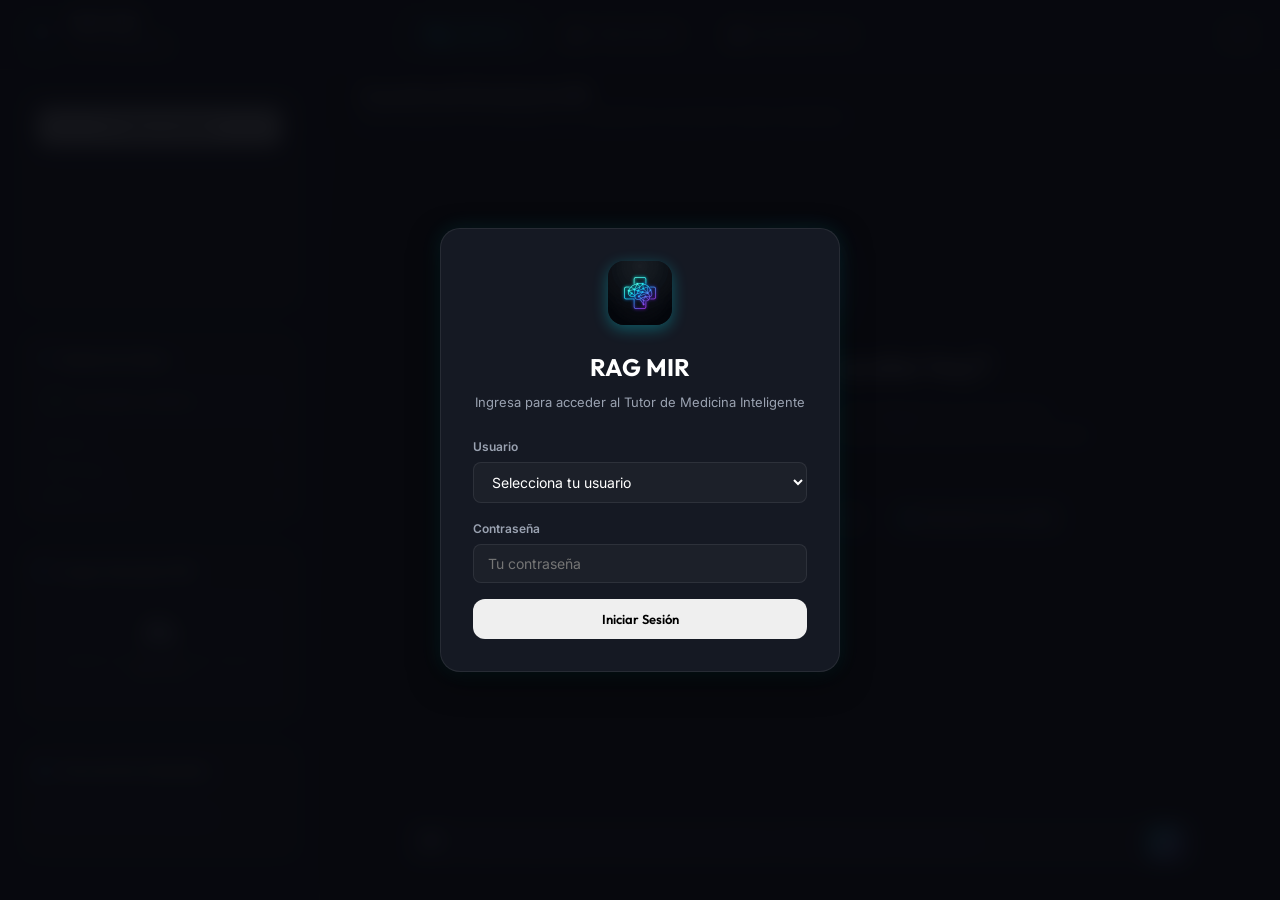
==== static/index.html @ 9e3f1be3 "fix: resolve viewport overflow cut-off and eliminate option selection network latency lag" ====
<!DOCTYPE html>
<html lang="es">
<head>
    <meta charset="UTF-8">
    <meta name="viewport" content="width=device-width, initial-scale=1.0">
    <title>MIR RAG - Tutor de Medicina Inteligente</title>
    <!-- Google Fonts: Outfit (headings) and Inter (body) -->
    <link rel="preconnect" href="https://fonts.googleapis.com">
    <link rel="preconnect" href="https://fonts.gstatic.com" crossorigin>
    <link href="https://fonts.googleapis.com/css2?family=Inter:wght@300;400;500;600&family=Outfit:wght@400;500;600;700;800&display=swap" rel="stylesheet">
    <!-- FontAwesome for icons -->
    <link rel="stylesheet" href="https://cdnjs.cloudflare.com/ajax/libs/font-awesome/6.4.0/css/all.min.css">
    <link rel="stylesheet" href="/static/style.css?v=8">
    <link rel="icon" type="image/png" href="/static/favicon.png">
</head>
<body>
    <div class="app-container">
        <!-- Sidebar overlay for mobile drawer -->
        <div class="sidebar-overlay" id="sidebar-overlay"></div>

        <!-- Global Top Navigation Bar -->
        <nav class="top-nav-bar">
            <div class="top-nav-left">
                <img src="/static/logo.png" alt="RAG MIR Logo" class="top-nav-logo">
                <div class="top-nav-brand">
                    <h2>RAG MIR</h2>
                    <span>Tutor de Medicina</span>
                </div>
            </div>
            
            <div class="top-nav-center">
                <a href="/" class="top-nav-tab nav-chat nav-active">
                    <i class="fa-solid fa-comments"></i>
                    Chat IA
                </a>
                <a href="/test" class="top-nav-tab nav-sim">
                    <i class="fa-solid fa-graduation-cap"></i>
                    Simulador
                </a>
                <a href="/diagnostic" class="top-nav-tab nav-diag">
                    <i class="fa-solid fa-brain"></i>
                    Diagnóstico
                </a>
            </div>
            
            <div class="top-nav-right">
                <div class="top-nav-user" id="user-profile" style="display: none;">
                    <i class="fa-solid fa-circle-user"></i>
                    <span id="user-display-name">Usuario</span>
                </div>
                <button class="btn-top-logout btn-logout" id="btn-logout" title="Cerrar Sesión">
                    <i class="fa-solid fa-right-from-bracket"></i>
                </button>
            </div>
        </nav>

        <div class="app-body">
            <!-- Sidebar Controls -->
            <aside class="sidebar">

            <!-- Chat Sessions Panel -->
            <div class="panel chat-sessions-panel">
                <button class="btn btn-primary btn-block" id="btn-new-chat">
                    <i class="fa-solid fa-plus"></i> Nueva Consulta
                </button>
                <div class="sessions-list-container">
                    <ul class="sessions-list" id="chat-sessions-list">
                        <!-- Loaded dynamically -->
                    </ul>
                </div>
            </div>

            <!-- Database Status Panel -->
            <div class="panel status-panel">
                <h3><i class="fa-solid fa-circle-nodes"></i> Estado de la Base</h3>
                <div class="status-indicator">
                    <span class="pulse-dot active" id="db-indicator"></span>
                    <span id="db-status-text">Conectado a Qdrant</span>
                </div>
                <div class="stats-grid">
                    <div class="stat-item">
                        <span class="stat-label">Colección:</span>
                        <span class="stat-val" id="stat-collection">-</span>
                    </div>
                    <div class="stat-item">
                        <span class="stat-label">Total Chunks:</span>
                        <span class="stat-val" id="stat-chunks">-</span>
                    </div>
                    <div class="stat-item">
                        <span class="stat-label">Redactor LLM:</span>
                        <span class="stat-val" id="stat-llm">-</span>
                    </div>
                </div>
            </div>

            <!-- PDF Upload Section -->
            <div class="panel upload-panel">
                <h3><i class="fa-solid fa-file-arrow-up"></i> Cargar Manuales PDF</h3>
                <div class="drag-drop-zone" id="drop-zone">
                    <i class="fa-solid fa-cloud-arrow-up"></i>
                    <p>Arrastra tu manual PDF aquí o haz clic para buscar</p>
                    <input type="file" id="file-input" accept=".pdf" style="display: none;">
                </div>
                <div id="upload-progress-container" class="upload-progress-container" style="display: none;">
                    <div class="progress-bar-bg">
                        <div class="progress-bar-fill" id="upload-progress"></div>
                    </div>
                    <span class="progress-text" id="upload-status-text">Subiendo...</span>
                </div>
            </div>

            <!-- Indexed Documents List -->
            <div class="panel doc-panel">
                <h3><i class="fa-solid fa-folder-open"></i> Documentos Indexados</h3>
                <div class="doc-list-container">
                    <ul class="doc-list" id="indexed-files-list">
                        <li class="empty-list">No hay documentos indexados.</li>
                    </ul>
                </div>
            </div>

        </aside>

        <!-- Main Chat Area -->
        <main class="chat-area">
            <header class="chat-header">
                <button class="hamburger-btn" id="btn-hamburger" title="Menú">
                    <i class="fa-solid fa-bars"></i>
                </button>
                <div class="header-info">
                    <h1>Consulta del Estudiante MIR</h1>
                    <p>Gemini buscará en tus manuales CTO y responderá con precisión médica instantánea.</p>
                </div>
            </header>

            <!-- Message Area -->
            <div class="messages-container" id="chat-messages">
                <!-- Welcome Message -->
                <div class="welcome-banner" id="welcome-banner">
                    <div class="banner-icon"><i class="fa-solid fa-brain"></i></div>
                    <h2>¿En qué te puedo ayudar hoy?</h2>
                    <p>Pega preguntas del MIR con sus opciones, sube imágenes de casos clínicos (electrocardiogramas, biopsias, radiografías) o consulta dudas teóricas de tus manuales indexados.</p>
                    <div class="quick-tips">
                        <div class="tip-card">
                            <i class="fa-solid fa-heart-pulse"></i>
                            <span>Casos clínicos</span>
                        </div>
                        <div class="tip-card">
                            <i class="fa-solid fa-paste"></i>
                            <span>Copia y pega preguntas</span>
                        </div>
                        <div class="tip-card">
                            <i class="fa-solid fa-file-pdf"></i>
                            <span>Manuales CTO y AMIR</span>
                        </div>
                    </div>
                </div>
            </div>

            <!-- Image preview block before sending -->
            <div class="image-preview-container" id="image-preview-area" style="display: none;">
                <div class="preview-wrapper">
                    <img id="image-preview-src" src="" alt="Vista previa">
                    <button class="btn-remove-preview" id="btn-remove-image" title="Eliminar imagen"><i class="fa-solid fa-xmark"></i></button>
                </div>
            </div>

            <!-- Chat Input Controls -->
            <footer class="chat-footer">
                <form class="input-form" id="chat-form">
                    <div class="input-wrapper">
                        <!-- Attachment trigger button -->
                        <button type="button" class="btn-input-attach" id="btn-attach" title="Adjuntar imagen (ECG, radiografía...)">
                            <i class="fa-solid fa-image"></i>
                        </button>
                        <input type="file" id="image-input" accept="image/*" style="display: none;">

                        <!-- Textarea input -->
                        <textarea class="chat-input" id="chat-input" placeholder="Pregunta algo sobre tus manuales de medicina... (Shift+Enter para nueva línea)" rows="1"></textarea>

                        <!-- Send Button -->
                        <button type="submit" class="btn-input-send" id="btn-send" title="Enviar pregunta">
                            <i class="fa-solid fa-paper-plane"></i>
                        </button>
                    </div>
                </form>
            </footer>
        </main>
    </div> <!-- /app-body -->
</div> <!-- /app-container -->

    <!-- Login Overlay -->
    <div class="login-overlay" id="login-overlay" style="display: none;">
        <div class="login-card">
            <div class="login-logo">
                <img src="/static/logo.png" alt="RAG MIR Logo">
            </div>
            <h2>RAG MIR</h2>
            <p>Ingresa para acceder al Tutor de Medicina Inteligente</p>
            <form id="login-form">
                <div class="form-group">
                    <label for="login-username">Usuario</label>
                    <select id="login-username" required>
                        <option value="" disabled selected>Selecciona tu usuario</option>
                        <option value="Marcos">Marcos</option>
                        <option value="Elsa">Elsa</option>
                    </select>
                </div>
                <div class="form-group">
                    <label for="login-password">Contraseña</label>
                    <input type="password" id="login-password" placeholder="Tu contraseña" required>
                </div>
                <div class="login-error" id="login-error" style="display: none;">Contraseña incorrecta</div>
                <button type="submit" class="btn btn-primary btn-block">Iniciar Sesión</button>
            </form>
    </div>

    <!-- Mobile Bottom Tab Bar -->
    <div class="mobile-tab-bar">
        <a href="/" class="mobile-tab nav-chat nav-active">
            <i class="fa-solid fa-comments"></i>
            Chat
        </a>
        <a href="/test" class="mobile-tab nav-sim">
            <i class="fa-solid fa-graduation-cap"></i>
            Simulador
        </a>
        <a href="/diagnostic" class="mobile-tab nav-diag">
            <i class="fa-solid fa-brain"></i>
            Diagnóstico
        </a>
    </div>
</body>
<script src="/static/app.js?v=4"></script>
<script src="/static/mobile.js"></script>
</html>
---- static/style.css ----
/* Reset and Base Styles */
* {
    margin: 0;
    padding: 0;
    box-sizing: border-box;
}

:root {
    --bg-app: #08090e;
    --bg-sidebar: #0f1118;
    --bg-card: #151923;
    --bg-card-hover: #1b212f;
    --border-color: rgba(255, 255, 255, 0.08);
    --border-glow: rgba(0, 242, 254, 0.15);
    
    --text-primary: #f0f2f5;
    --text-secondary: #9aa2b1;
    --text-muted: #646d7c;
    
    --accent-blue: #00f2fe;
    --accent-purple: #8c52ff;
    --accent-grad: linear-gradient(135deg, #00f2fe, #4facfe, #8c52ff);
    
    --system-green: #00e676;
    --system-red: #ff3d00;
    --system-orange: #ff9100;
    
    --font-heading: 'Outfit', -apple-system, BlinkMacSystemFont, "Segoe UI", Roboto, sans-serif;
    --font-body: 'Inter', -apple-system, BlinkMacSystemFont, "Segoe UI", Roboto, sans-serif;
    
    --shadow-glow: 0 0 20px rgba(0, 242, 254, 0.1);
}

body {
    background-color: var(--bg-app);
    color: var(--text-primary);
    font-family: var(--font-body);
    font-size: 15px;
    line-height: 1.6;
    overflow: hidden;
    height: 100vh;
}

/* App Layout */
.app-container {
    display: flex;
    flex-direction: column;
    height: 100vh;
    width: 100vw;
    overflow: hidden;
}

.app-body {
    display: flex;
    flex-direction: row;
    flex-grow: 1;
    height: calc(100vh - 70px);
    width: 100vw;
    overflow: hidden;
}

/* Sidebar Styling */
.sidebar {
    width: 320px;
    background-color: var(--bg-sidebar);
    border-right: 1px solid var(--border-color);
    display: flex;
    flex-direction: column;
    flex-shrink: 0;
    padding: 20px;
    z-index: 10;
    height: 100%;
    overflow-y: auto;
}

.sidebar-header {
    display: flex;
    align-items: center;
    gap: 12px;
    margin-bottom: 30px;
}

.logo-icon {
    width: 44px;
    height: 44px;
    background: var(--accent-grad);
    border-radius: 12px;
    display: flex;
    align-items: center;
    justify-content: center;
    color: #fff;
    font-size: 20px;
    box-shadow: 0 4px 15px rgba(0, 242, 254, 0.3);
}

.logo-image {
    width: 100%;
    height: 100%;
    object-fit: cover;
    border-radius: 12px;
}

.logo-title h2 {
    font-family: var(--font-heading);
    font-size: 20px;
    font-weight: 700;
    letter-spacing: -0.5px;
    color: #fff;
    line-height: 1.1;
}

.logo-title span {
    font-size: 12px;
    color: var(--text-secondary);
    font-weight: 500;
}

/* Sidebar Panels */
.panel {
    background-color: var(--bg-card);
    border: 1px solid var(--border-color);
    border-radius: 16px;
    padding: 16px;
    margin-bottom: 20px;
    box-shadow: 0 4px 20px rgba(0, 0, 0, 0.2);
    transition: transform 0.2s ease, border-color 0.2s ease;
}

.panel:hover {
    border-color: rgba(0, 242, 254, 0.25);
    box-shadow: 0 4px 20px rgba(0, 0, 0, 0.3), var(--shadow-glow);
}

.panel h3 {
    font-family: var(--font-heading);
    font-size: 14px;
    font-weight: 600;
    color: #fff;
    margin-bottom: 12px;
    display: flex;
    align-items: center;
    gap: 8px;
}

.panel h3 i {
    background: var(--accent-grad);
    -webkit-background-clip: text;
    -webkit-text-fill-color: transparent;
}

/* Status Indicator */
.status-indicator {
    display: flex;
    align-items: center;
    gap: 10px;
    font-size: 13px;
    color: var(--text-secondary);
    background: rgba(255, 255, 255, 0.03);
    padding: 8px 12px;
    border-radius: 8px;
    margin-bottom: 12px;
    border: 1px solid rgba(255, 255, 255, 0.02);
}

.pulse-dot {
    width: 8px;
    height: 8px;
    border-radius: 50%;
    background-color: var(--text-muted);
}

.pulse-dot.active {
    background-color: var(--system-green);
    box-shadow: 0 0 8px var(--system-green);
    animation: pulse 2s infinite;
}

.pulse-dot.indexing {
    background-color: var(--system-orange);
    box-shadow: 0 0 8px var(--system-orange);
    animation: pulse 1s infinite;
}

@keyframes pulse {
    0% { transform: scale(0.95); opacity: 0.8; }
    50% { transform: scale(1.15); opacity: 1; }
    100% { transform: scale(0.95); opacity: 0.8; }
}

.stats-grid {
    display: grid;
    grid-template-columns: 1fr;
    gap: 8px;
    font-size: 12px;
}

.stat-item {
    display: flex;
    justify-content: space-between;
}

.stat-label {
    color: var(--text-secondary);
}

.stat-val {
    color: #fff;
    font-weight: 600;
}

/* File Upload Zone */
.drag-drop-zone {
    border: 2px dashed rgba(255, 255, 255, 0.12);
    border-radius: 12px;
    padding: 20px 10px;
    text-align: center;
    cursor: pointer;
    background: rgba(255, 255, 255, 0.01);
    transition: background 0.2s ease, border-color 0.2s ease;
}

.drag-drop-zone:hover, .drag-drop-zone.dragover {
    background: rgba(0, 242, 254, 0.03);
    border-color: var(--accent-blue);
}

.drag-drop-zone i {
    font-size: 28px;
    color: var(--text-secondary);
    margin-bottom: 8px;
    transition: transform 0.2s ease, color 0.2s ease;
}

.drag-drop-zone:hover i {
    color: var(--accent-blue);
    transform: translateY(-2px);
}

.drag-drop-zone p {
    font-size: 11px;
    color: var(--text-secondary);
    line-height: 1.4;
}

/* Progress indicator */
.upload-progress-container {
    margin-top: 12px;
}

.progress-bar-bg {
    height: 6px;
    background: rgba(255, 255, 255, 0.08);
    border-radius: 3px;
    overflow: hidden;
    margin-bottom: 6px;
}

.progress-bar-fill {
    width: 0%;
    height: 100%;
    background: var(--accent-grad);
    transition: width 0.3s ease;
}

.progress-text {
    font-size: 11px;
    color: var(--text-secondary);
    display: block;
    text-align: center;
}

/* Indexed Documents list */
.doc-list-container {
    max-height: 200px;
    overflow-y: auto;
}

.doc-list {
    list-style: none;
}

.doc-list li {
    display: flex;
    justify-content: space-between;
    align-items: center;
    padding: 8px 10px;
    background: rgba(255, 255, 255, 0.02);
    border-radius: 8px;
    margin-bottom: 6px;
    font-size: 12px;
    border: 1px solid var(--border-color);
    transition: background 0.2s ease;
}

.doc-list li:hover {
    background: rgba(255, 255, 255, 0.05);
}

.doc-info {
    display: flex;
    align-items: center;
    gap: 8px;
    flex: 1;
    min-width: 0;
}

.doc-name {
    color: #fff;
    white-space: nowrap;
    overflow: hidden;
    text-overflow: ellipsis;
    display: block;
    max-width: 140px;
}

.doc-name i {
    color: var(--accent-blue);
}

.doc-chunks {
    background: rgba(0, 242, 254, 0.1);
    color: var(--accent-blue);
    padding: 2px 6px;
    border-radius: 4px;
    font-size: 10px;
    font-weight: 600;
}

.empty-list {
    text-align: center;
    color: var(--text-muted) !important;
    background: none !important;
    border: none !important;
    font-style: italic;
    padding: 12px 0 !important;
}

/* Sidebar buttons */
.btn {
    display: flex;
    align-items: center;
    justify-content: center;
    gap: 8px;
    padding: 12px 16px;
    border-radius: 12px;
    font-family: var(--font-heading);
    font-weight: 600;
    font-size: 13px;
    cursor: pointer;
    transition: all 0.2s ease;
    border: none;
}

.btn-block {
    width: 100%;
}

.btn-danger {
    background: rgba(255, 61, 0, 0.1);
    color: var(--system-red);
    border: 1px solid rgba(255, 61, 0, 0.2);
}

.btn-danger:hover {
    background: var(--system-red);
    color: #fff;
    box-shadow: 0 4px 15px rgba(255, 61, 0, 0.3);
}

.sidebar-footer {
    margin-top: auto;
}

/* Main Chat Area Styling */
.chat-area {
    flex-grow: 1;
    display: flex;
    flex-direction: column;
    height: 100%;
    background: linear-gradient(180deg, #0a0c13 0%, #06070a 100%);
    position: relative;
}

.chat-header {
    height: 70px;
    padding: 0 40px;
    display: flex;
    align-items: center;
    justify-content: flex-start;
    gap: 20px;
    border-bottom: 1px solid var(--border-color);
    background: rgba(8, 9, 14, 0.5);
    backdrop-filter: blur(10px);
}

.header-info h1 {
    font-family: var(--font-heading);
    font-size: 18px;
    font-weight: 700;
    color: #fff;
    line-height: 1.2;
}

.header-info p {
    font-size: 12px;
    color: var(--text-secondary);
}

.btn-icon {
    width: 40px;
    height: 40px;
    border-radius: 50%;
    background: rgba(255, 255, 255, 0.03);
    border: 1px solid var(--border-color);
    color: var(--text-secondary);
    display: flex;
    align-items: center;
    justify-content: center;
    cursor: pointer;
    transition: all 0.2s ease;
}

.btn-icon:hover {
    background: rgba(255, 255, 255, 0.08);
    color: #fff;
    border-color: rgba(255, 255, 255, 0.2);
}

/* Messages container */
.messages-container {
    flex-grow: 1;
    overflow-y: auto;
    padding: 40px;
    display: flex;
    flex-direction: column;
    gap: 24px;
}

/* Welcome Banner */
.welcome-banner {
    max-width: 600px;
    margin: 60px auto auto;
    text-align: center;
    display: flex;
    flex-direction: column;
    align-items: center;
    animation: fadeIn 0.8s ease;
}

.banner-icon {
    width: 80px;
    height: 80px;
    background: var(--accent-grad);
    border-radius: 24px;
    display: flex;
    align-items: center;
    justify-content: center;
    font-size: 36px;
    color: #fff;
    box-shadow: 0 8px 30px rgba(0, 242, 254, 0.25);
    margin-bottom: 24px;
}

.welcome-banner h2 {
    font-family: var(--font-heading);
    font-size: 28px;
    font-weight: 700;
    color: #fff;
    margin-bottom: 12px;
}

.welcome-banner p {
    font-size: 14px;
    color: var(--text-secondary);
    line-height: 1.6;
    margin-bottom: 30px;
}

.quick-tips {
    display: flex;
    gap: 16px;
    justify-content: center;
    flex-wrap: wrap;
}

.tip-card {
    background: var(--bg-card);
    border: 1px solid var(--border-color);
    border-radius: 12px;
    padding: 10px 16px;
    display: flex;
    align-items: center;
    gap: 8px;
    font-size: 12px;
    color: var(--text-primary);
    cursor: pointer;
    transition: all 0.2s ease;
}

.tip-card:hover {
    border-color: var(--accent-blue);
    background: var(--bg-card-hover);
    transform: translateY(-2px);
    box-shadow: var(--shadow-glow);
}

.tip-card i {
    color: var(--accent-blue);
}

/* Chat Messages */
.message {
    display: flex;
    gap: 16px;
    max-width: 80%;
    animation: slideUp 0.3s cubic-bezier(0.16, 1, 0.3, 1) forwards;
    opacity: 0;
}

@keyframes slideUp {
    0% { transform: translateY(12px); opacity: 0; }
    100% { transform: translateY(0); opacity: 1; }
}

@keyframes fadeIn {
    0% { opacity: 0; }
    100% { opacity: 1; }
}

.message-user {
    align-self: flex-end;
    flex-direction: row-reverse;
}

.message-bot {
    align-self: flex-start;
}

.message-avatar {
    width: 36px;
    height: 36px;
    border-radius: 10px;
    display: flex;
    align-items: center;
    justify-content: center;
    font-size: 16px;
    color: #fff;
    flex-shrink: 0;
}

.message-user .message-avatar {
    background: linear-gradient(135deg, #a855f7, #6366f1);
}

.message-bot .message-avatar {
    background: var(--accent-grad);
    box-shadow: 0 2px 10px rgba(0, 242, 254, 0.2);
}

.message-content-wrapper {
    display: flex;
    flex-direction: column;
    gap: 8px;
}

.message-bubble {
    padding: 12px 18px;
    border-radius: 16px;
    font-size: 14px;
    line-height: 1.5;
    word-break: break-word;
}

.message-user .message-bubble {
    background: rgba(99, 102, 241, 0.15);
    border: 1px solid rgba(99, 102, 241, 0.25);
    color: var(--text-primary);
    border-top-right-radius: 4px;
}

.message-bot .message-bubble {
    background: var(--bg-card);
    border: 1px solid var(--border-color);
    color: var(--text-primary);
    border-top-left-radius: 4px;
}

/* Markdown response styling */
.message-bubble p {
    margin-bottom: 8px;
}

.message-bubble p:last-child {
    margin-bottom: 0;
}

.message-bubble ul, .message-bubble ol {
    margin: 8px 0 8px 20px;
}

.message-bubble li {
    margin-bottom: 4px;
}

.message-bubble strong {
    color: #fff;
}

/* User attached images in chat bubble */
.message-image {
    max-width: 100%;
    max-height: 200px;
    border-radius: 10px;
    margin-top: 8px;
    border: 1px solid var(--border-color);
    object-fit: cover;
    cursor: pointer;
    transition: opacity 0.2s ease;
}

.message-image:hover {
    opacity: 0.9;
}

/* Sources cited cards */
.sources-container {
    display: flex;
    flex-direction: column;
    gap: 6px;
}

.sources-header {
    font-size: 11px;
    font-weight: 600;
    color: var(--text-muted);
    text-transform: uppercase;
    letter-spacing: 0.5px;
    margin-top: 4px;
}

.sources-list {
    display: flex;
    flex-wrap: wrap;
    gap: 6px;
}

.source-badge {
    display: inline-flex;
    align-items: center;
    gap: 4px;
    background: rgba(255, 255, 255, 0.03);
    border: 1px solid var(--border-color);
    border-radius: 6px;
    padding: 4px 8px;
    font-size: 11px;
    color: var(--text-secondary);
    transition: all 0.2s ease;
}

.source-badge:hover {
    background: rgba(0, 242, 254, 0.05);
    border-color: rgba(0, 242, 254, 0.3);
    color: var(--accent-blue);
}

.source-badge i {
    color: var(--accent-blue);
    font-size: 10px;
}

.source-similarity {
    font-size: 9px;
    color: var(--text-muted);
    font-weight: 500;
}

/* Typing / Loading Indicator Bubble */
.typing-dots {
    display: flex;
    gap: 4px;
    align-items: center;
    padding: 8px 12px;
}

.typing-dots span {
    width: 6px;
    height: 6px;
    border-radius: 50%;
    background-color: var(--text-secondary);
    animation: typing 1.4s infinite ease-in-out both;
}

.typing-dots span:nth-child(1) { animation-delay: -0.32s; }
.typing-dots span:nth-child(2) { animation-delay: -0.16s; }

@keyframes typing {
    0%, 80%, 100% { transform: scale(0); }
    40% { transform: scale(1.0); }
}

/* Image preview section before sending */
.image-preview-container {
    padding: 0 40px;
    margin-top: -12px;
    margin-bottom: 12px;
    display: flex;
}

.preview-wrapper {
    position: relative;
    width: 64px;
    height: 64px;
    border-radius: 12px;
    border: 1px solid var(--accent-blue);
    box-shadow: var(--shadow-glow);
    overflow: hidden;
}

.preview-wrapper img {
    width: 100%;
    height: 100%;
    object-fit: cover;
}

.btn-remove-preview {
    position: absolute;
    top: 2px;
    right: 2px;
    width: 18px;
    height: 18px;
    border-radius: 50%;
    background: rgba(0, 0, 0, 0.6);
    border: none;
    color: #fff;
    font-size: 10px;
    display: flex;
    align-items: center;
    justify-content: center;
    cursor: pointer;
    transition: background 0.2s ease;
}

.btn-remove-preview:hover {
    background: var(--system-red);
}

/* Chat Input Footer Controls */
.chat-footer {
    padding: 0 40px 30px;
    background: transparent;
}

.input-form {
    max-width: 800px;
    margin: 0 auto;
}

.input-wrapper {
    background-color: var(--bg-card);
    border: 1px solid var(--border-color);
    border-radius: 16px;
    padding: 8px 16px;
    display: flex;
    align-items: center;
    gap: 12px;
    box-shadow: 0 10px 30px rgba(0, 0, 0, 0.3);
    transition: border-color 0.2s ease, box-shadow 0.2s ease;
}

.input-wrapper:focus-within {
    border-color: rgba(0, 242, 254, 0.3);
    box-shadow: 0 10px 30px rgba(0, 0, 0, 0.4), var(--shadow-glow);
}

.btn-input-attach {
    background: none;
    border: none;
    color: var(--text-secondary);
    font-size: 20px;
    cursor: pointer;
    transition: color 0.2s ease, transform 0.2s ease;
    padding: 4px;
}

.btn-input-attach:hover {
    color: var(--accent-blue);
    transform: scale(1.05);
}

.chat-input {
    flex-grow: 1;
    background: none;
    border: none;
    color: var(--text-primary);
    font-family: var(--font-body);
    font-size: 14px;
    resize: none;
    outline: none;
    max-height: 150px;
    padding: 8px 0;
    line-height: 1.5;
}

.chat-input::placeholder {
    color: var(--text-muted);
}

.btn-input-send {
    background: var(--accent-grad);
    border: none;
    color: #fff;
    width: 36px;
    height: 36px;
    border-radius: 10px;
    display: flex;
    align-items: center;
    justify-content: center;
    font-size: 14px;
    cursor: pointer;
    transition: transform 0.2s cubic-bezier(0.175, 0.885, 0.32, 1.275), box-shadow 0.2s ease;
    box-shadow: 0 2px 10px rgba(0, 242, 254, 0.2);
}

.btn-input-send:hover {
    transform: scale(1.05);
    box-shadow: 0 4px 15px rgba(0, 242, 254, 0.4);
}

/* Scrollbar Customization */
::-webkit-scrollbar {
    width: 6px;
    height: 6px;
}

::-webkit-scrollbar-track {
    background: transparent;
}

::-webkit-scrollbar-thumb {
    background: rgba(255, 255, 255, 0.08);
    border-radius: 3px;
}

::-webkit-scrollbar-thumb:hover {
    background: rgba(255, 255, 255, 0.15);
}

/* Chat Sessions Sidebar Panel */
.chat-sessions-panel {
    flex-grow: 1;
    display: flex;
    flex-direction: column;
    max-height: 280px;
    margin-bottom: 20px;
}

.sessions-list-container {
    flex-grow: 1;
    overflow-y: auto;
    margin-top: 10px;
    padding-right: 2px;
}

.sessions-list {
    list-style: none;
}

.sessions-list li {
    padding: 8px 12px;
    border-radius: 8px;
    margin-bottom: 6px;
    font-size: 12px;
    cursor: pointer;
    background: rgba(255, 255, 255, 0.01);
    border: 1px solid var(--border-color);
    display: flex;
    justify-content: space-between;
    align-items: center;
    transition: all 0.2s ease;
}

.sessions-list li:hover {
    background: rgba(255, 255, 255, 0.03);
    border-color: rgba(255, 255, 255, 0.15);
}

.sessions-list li.active {
    background: rgba(0, 242, 254, 0.05);
    border-color: rgba(0, 242, 254, 0.35);
    box-shadow: var(--shadow-glow);
    color: #fff;
    font-weight: 500;
}

.session-title {
    white-space: nowrap;
    overflow: hidden;
    text-overflow: ellipsis;
    flex: 1;
    min-width: 0;
    display: flex;
    align-items: center;
    gap: 6px;
}

.session-title i {
    color: var(--accent-blue);
    font-size: 11px;
}

.btn-delete-session {
    flex-shrink: 0;
    background: none;
    border: none;
    color: var(--text-muted);
    cursor: pointer;
    padding: 6px;
    font-size: 12px;
    display: flex;
    align-items: center;
    justify-content: center;
    transition: color 0.2s ease;
    position: relative;
    z-index: 10;
}

.btn-delete-session i {
    pointer-events: none;
}

.btn-delete-session:hover {
    color: var(--system-red);
}

/* Token Usage Muted Card */
.token-usage-card {
    font-size: 10px;
    color: var(--text-muted);
    font-weight: 500;
    align-self: flex-start;
    margin-top: 4px;
    display: flex;
    align-items: center;
    gap: 4px;
}

.token-usage-card i {
    font-size: 9px;
    color: var(--accent-purple);
}

/* Drag-and-drop active visual cue on Chat Area */
.chat-area.dragover-active {
    outline: 2px dashed rgba(0, 242, 254, 0.4);
    outline-offset: -4px;
    background: linear-gradient(180deg, rgba(0, 242, 254, 0.02) 0%, #06070a 100%);
}

/* User Profile Card */
.user-profile {
    display: flex;
    justify-content: space-between;
    align-items: center;
    background: rgba(255, 255, 255, 0.03);
    border: 1px solid var(--border-color);
    padding: 10px 14px;
    border-radius: 12px;
    margin-bottom: 20px;
}

.user-info {
    display: flex;
    align-items: center;
    gap: 8px;
    font-size: 14px;
    font-weight: 500;
    color: #fff;
}

.user-info i {
    color: var(--accent-blue);
    font-size: 16px;
}

.user-actions {
    display: flex;
    gap: 6px;
}

.btn-user-action {
    background: none;
    border: none;
    color: var(--text-secondary);
    cursor: pointer;
    padding: 6px;
    font-size: 14px;
    display: flex;
    align-items: center;
    justify-content: center;
    border-radius: 6px;
    transition: all 0.2s ease;
}

.btn-user-action:hover {
    color: var(--accent-blue);
    background: rgba(255, 255, 255, 0.05);
}

.btn-user-action.btn-logout:hover {
    color: var(--system-red);
}

/* Login Overlay */
.login-overlay {
    position: fixed;
    top: 0;
    left: 0;
    width: 100vw;
    height: 100vh;
    background: rgba(8, 9, 14, 0.95);
    backdrop-filter: blur(10px);
    display: flex;
    align-items: center;
    justify-content: center;
    z-index: 9999;
}

.login-card {
    background: var(--bg-card);
    border: 1px solid var(--border-color);
    border-radius: 20px;
    padding: 32px;
    width: 100%;
    max-width: 400px;
    box-shadow: 0 10px 30px rgba(0, 0, 0, 0.5), var(--shadow-glow);
    text-align: center;
}

.login-logo img {
    width: 64px;
    height: 64px;
    margin-bottom: 16px;
    border-radius: 16px;
    box-shadow: 0 4px 15px rgba(0, 242, 254, 0.3);
}

.login-card h2 {
    font-family: var(--font-heading);
    font-size: 24px;
    font-weight: 700;
    color: #fff;
    margin-bottom: 6px;
}

.login-card p {
    font-size: 13px;
    color: var(--text-secondary);
    margin-bottom: 24px;
}

.form-group {
    text-align: left;
    margin-bottom: 16px;
}

.form-group label {
    display: block;
    font-size: 12px;
    font-weight: 600;
    color: var(--text-secondary);
    margin-bottom: 6px;
}

.form-group select,
.form-group input {
    width: 100%;
    background: rgba(255, 255, 255, 0.03);
    border: 1px solid var(--border-color);
    color: #fff;
    padding: 10px 14px;
    border-radius: 8px;
    font-family: var(--font-body);
    font-size: 14px;
    transition: all 0.2s ease;
}

.form-group select:focus,
.form-group input:focus {
    outline: none;
    border-color: var(--accent-blue);
    box-shadow: var(--shadow-glow);
    background: rgba(255, 255, 255, 0.05);
}

.form-group select option {
    background: var(--bg-card);
    color: #fff;
}

.login-error {
    color: var(--system-red);
    font-size: 12px;
    font-weight: 500;
    margin-bottom: 16px;
    text-align: left;
}

/* Modals General */
.modal-overlay {
    position: fixed;
    top: 0;
    left: 0;
    width: 100vw;
    height: 100vh;
    background: rgba(0, 0, 0, 0.6);
    backdrop-filter: blur(5px);
    display: flex;
    align-items: center;
    justify-content: center;
    z-index: 1000;
}

.modal-card {
    background: var(--bg-card);
    border: 1px solid var(--border-color);
    border-radius: 20px;
    padding: 24px;
    width: 100%;
    max-width: 500px;
    box-shadow: 0 10px 35px rgba(0, 0, 0, 0.4), var(--shadow-glow);
    display: flex;
    flex-direction: column;
}

.modal-header {
    display: flex;
    justify-content: space-between;
    align-items: center;
    border-bottom: 1px solid var(--border-color);
    padding-bottom: 14px;
    margin-bottom: 20px;
}

.modal-header h2 {
    font-family: var(--font-heading);
    font-size: 20px;
    font-weight: 600;
    color: #fff;
    display: flex;
    align-items: center;
    gap: 10px;
}

.modal-header h2 i {
    color: var(--accent-blue);
}

.btn-close-modal {
    background: none;
    border: none;
    color: var(--text-muted);
    font-size: 18px;
    cursor: pointer;
    transition: color 0.2s ease;
}

.btn-close-modal:hover {
    color: #fff;
}

/* Stats KPIs */
.stats-kpis {
    display: grid;
    grid-template-columns: repeat(3, 1fr);
    gap: 12px;
    margin-bottom: 24px;
}

.kpi-card {
    background: rgba(255, 255, 255, 0.02);
    border: 1px solid var(--border-color);
    border-radius: 12px;
    padding: 16px;
    text-align: center;
    display: flex;
    flex-direction: column;
    gap: 6px;
}

.kpi-val {
    font-family: var(--font-heading);
    font-size: 24px;
    font-weight: 700;
    color: var(--accent-blue);
    background: var(--accent-grad);
    -webkit-background-clip: text;
    -webkit-text-fill-color: transparent;
}

.kpi-label {
    font-size: 10px;
    color: var(--text-secondary);
    text-transform: uppercase;
    font-weight: 600;
    letter-spacing: 0.5px;
}

/* Stats Charts */
.stats-charts h3 {
    font-family: var(--font-heading);
    font-size: 14px;
    font-weight: 600;
    color: #fff;
    margin-bottom: 14px;
}

.chart-container {
    background: rgba(255, 255, 255, 0.01);
    border: 1px solid var(--border-color);
    border-radius: 12px;
    padding: 20px;
    height: 180px;
    display: flex;
    align-items: flex-end;
    justify-content: space-around;
    position: relative;
}

.empty-chart {
    font-size: 12px;
    color: var(--text-muted);
    width: 100%;
    text-align: center;
    margin-bottom: auto;
    margin-top: auto;
}

.bar-wrapper {
    display: flex;
    flex-direction: column;
    align-items: center;
    gap: 8px;
    height: 100%;
    justify-content: flex-end;
    width: 40px;
}

.bar-fill {
    background: var(--accent-grad);
    width: 12px;
    border-radius: 4px 4px 0 0;
    min-height: 2px;
    box-shadow: 0 4px 10px rgba(0, 242, 254, 0.2);
    transition: height 0.5s ease-out;
}

.bar-count {
    font-size: 10px;
    font-weight: 600;
    color: var(--accent-blue);
}

.bar-label {
    font-size: 9px;
    color: var(--text-muted);
    white-space: nowrap;
}

/* Toast Notification */
.toast-notification {
    position: fixed;
    bottom: 24px;
    right: 24px;
    background: var(--bg-card);
    border: 1px solid var(--accent-blue);
    box-shadow: var(--shadow-glow);
    border-radius: 10px;
    padding: 12px 20px;
    color: #fff;
    font-size: 13px;
    font-weight: 500;
    display: flex;
    align-items: center;
    gap: 10px;
    z-index: 10000;
    transform: translateY(100px);
    opacity: 0;
    transition: all 0.3s cubic-bezier(0.175, 0.885, 0.32, 1.275);
}

.toast-notification.show {
    transform: translateY(0);
    opacity: 1;
}

.toast-notification i {
    color: var(--system-green);
    font-size: 16px;
}

/* Document delete actions in sidebar */
.doc-meta-actions {
    display: flex;
    align-items: center;
    gap: 8px;
}

.btn-delete-doc {
    background: none;
    border: none;
    color: var(--text-muted);
    cursor: pointer;
    padding: 4px;
    font-size: 11px;
    display: flex;
    align-items: center;
    justify-content: center;
    border-radius: 4px;
    transition: all 0.2s ease;
}

.btn-delete-doc:hover {
    color: var(--system-red);
    background: rgba(255, 255, 255, 0.05);
}

/* Test Simulator Styles */

/* Test Size Selector (Segmented Radio) */
.test-size-selector {
    display: flex;
    background: rgba(0, 0, 0, 0.2);
    border: 1px solid var(--border-color);
    border-radius: 8px;
    padding: 2px;
    gap: 2px;
}

.test-size-selector input[type="radio"] {
    display: none;
}

.test-size-selector label {
    flex: 1;
    text-align: center;
    padding: 8px 0;
    font-size: 12px;
    font-weight: 600;
    color: var(--text-secondary);
    cursor: pointer;
    border-radius: 6px;
    transition: all 0.2s ease;
    margin: 0;
}

.test-size-selector input[type="radio"]:checked + label {
    background: var(--accent-grad);
    color: #fff;
    box-shadow: var(--shadow-glow);
}

/* Subject Progress Items in Sidebar Stats */
.subject-progress-container {
    display: flex;
    flex-direction: column;
    gap: 12px;
    max-height: 250px;
    overflow-y: auto;
    padding-right: 4px;
}

.subject-progress-item {
    display: flex;
    flex-direction: column;
}

.progress-bar-fill.green {
    background: var(--system-green);
    box-shadow: 0 0 8px rgba(0, 230, 115, 0.4);
}

.progress-bar-fill.yellow {
    background: var(--accent-orange);
    box-shadow: 0 0 8px rgba(255, 122, 0, 0.4);
}

.progress-bar-fill.red {
    background: var(--system-red);
    box-shadow: 0 0 8px rgba(255, 75, 75, 0.4);
}

/* Question Active Screen */
.test-question-card {
    background: var(--bg-card);
    border: 1px solid var(--border-color);
    border-radius: 16px;
    padding: 28px;
    margin: 20px auto;
    max-width: 800px;
    box-shadow: var(--shadow-glow);
}

.test-progress-bar {
    margin-bottom: 24px;
}

.progress-label {
    font-size: 12px;
    color: var(--text-muted);
    font-weight: 500;
    margin-bottom: 6px;
    display: block;
}

.progress-bar-bg {
    background: rgba(255, 255, 255, 0.05);
    height: 8px;
    border-radius: 4px;
    overflow: hidden;
}

.progress-bar-fill {
    background: var(--accent-grad);
    height: 100%;
    border-radius: 4px;
    transition: width 0.3s ease;
}

.question-box {
    margin-bottom: 24px;
    position: relative;
}

.question-subject-badge {
    background: rgba(140, 82, 255, 0.15);
    color: var(--accent-purple);
    border: 1px solid rgba(140, 82, 255, 0.3);
    padding: 4px 10px;
    border-radius: 20px;
    font-size: 11px;
    font-weight: 600;
    display: inline-block;
    margin-bottom: 12px;
}

.question-text {
    font-family: 'Outfit', sans-serif;
    font-size: 18px;
    font-weight: 600;
    line-height: 1.5;
    color: #fff;
}

/* Option Buttons list */
.options-container {
    display: flex;
    flex-direction: column;
    gap: 12px;
    margin-bottom: 24px;
}

.option-btn {
    display: flex;
    align-items: center;
    gap: 14px;
    background: rgba(255, 255, 255, 0.02);
    border: 1px solid var(--border-color);
    border-radius: 10px;
    padding: 14px 18px;
    text-align: left;
    color: var(--text-secondary);
    font-size: 13px;
    font-weight: 500;
    cursor: pointer;
    transition: all 0.25s cubic-bezier(0.4, 0, 0.2, 1);
}

.option-btn:hover {
    background: rgba(255, 255, 255, 0.04);
    border-color: rgba(255, 255, 255, 0.2);
    color: #fff;
    transform: translateX(4px);
}

.option-num {
    display: flex;
    align-items: center;
    justify-content: center;
    width: 24px;
    height: 24px;
    border-radius: 50%;
    background: rgba(255, 255, 255, 0.05);
    font-size: 11px;
    font-weight: 600;
    color: var(--text-muted);
    flex-shrink: 0;
}

/* Active option states */
.option-btn.correct {
    background: rgba(0, 230, 115, 0.08);
    border-color: var(--system-green);
    color: #fff;
    box-shadow: 0 0 15px rgba(0, 230, 115, 0.15);
}

.option-btn.correct .option-num {
    background: var(--system-green);
    color: #fff;
}

.option-btn.incorrect {
    background: rgba(255, 75, 75, 0.08);
    border-color: var(--system-red);
    color: #fff;
    box-shadow: 0 0 15px rgba(255, 75, 75, 0.15);
}

.option-btn.incorrect .option-num {
    background: var(--system-red);
    color: #fff;
}

/* Explanation Panel */
.explanation-card {
    background: rgba(255, 255, 255, 0.01);
    border: 1px solid var(--border-color);
    border-radius: 12px;
    padding: 20px;
    margin-top: 24px;
    border-left: 4px solid var(--accent-blue);
    animation: fadeIn 0.4s ease-out;
}

.explanation-header {
    display: flex;
    justify-content: space-between;
    align-items: center;
    margin-bottom: 12px;
    flex-wrap: wrap;
    gap: 8px;
}

.explanation-header h3 {
    font-family: 'Outfit', sans-serif;
    font-size: 14px;
    font-weight: 600;
    color: var(--accent-blue);
}

.explanation-source {
    font-size: 11px;
    color: var(--text-muted);
    background: rgba(255, 255, 255, 0.03);
    padding: 2px 8px;
    border-radius: 4px;
}

.explanation-text {
    font-size: 12px;
    line-height: 1.6;
    color: var(--text-secondary);
}

@keyframes fadeIn {
    from { opacity: 0; transform: translateY(10px); }
    to { opacity: 1; transform: translateY(0); }
}

.loading-pulse {
    display: inline-flex;
    align-items: center;
    gap: 10px;
    color: var(--text-muted);
}

/* ── Global Top Navigation Bar ──────────────────────────────────────────── */
.top-nav-bar {
    display: flex;
    justify-content: space-between;
    align-items: center;
    height: 70px;
    background-color: var(--bg-sidebar);
    border-bottom: 1px solid var(--border-color);
    padding: 0 24px;
    z-index: 100;
    width: 100vw;
    flex-shrink: 0;
    box-shadow: 0 2px 15px rgba(0, 0, 0, 0.3);
}

.top-nav-left {
    display: flex;
    align-items: center;
    gap: 12px;
    min-width: 250px;
}

.top-nav-logo {
    width: 36px;
    height: 36px;
    border-radius: 8px;
    box-shadow: 0 2px 8px rgba(0, 242, 254, 0.25);
}

.top-nav-brand h2 {
    font-family: var(--font-heading);
    font-size: 16px;
    font-weight: 700;
    color: #fff;
    line-height: 1.1;
}

.top-nav-brand span {
    font-size: 11px;
    color: var(--text-secondary);
    font-weight: 500;
}

.top-nav-center {
    display: flex;
    align-items: center;
    gap: 12px;
    height: 100%;
}

.top-nav-tab {
    display: flex;
    align-items: center;
    gap: 8px;
    padding: 8px 20px;
    height: 40px;
    border-radius: 10px;
    border: 1px solid transparent;
    background: transparent;
    color: var(--text-secondary);
    font-size: 0.82rem;
    font-weight: 600;
    font-family: var(--font-body);
    cursor: pointer;
    text-decoration: none;
    transition: all 0.2s ease;
    letter-spacing: 0.02em;
    text-transform: uppercase;
}

.top-nav-tab i {
    font-size: 1rem;
}

.top-nav-tab:hover {
    background: rgba(255, 255, 255, 0.05);
    color: var(--text-primary);
}

.top-nav-tab.nav-active {
    font-weight: 700;
    box-shadow: 0 0 10px rgba(140, 82, 255, 0.08);
}

.top-nav-tab.nav-chat.nav-active {
    background: rgba(0, 242, 254, 0.08);
    border-color: rgba(0, 242, 254, 0.25);
    color: #00f2fe;
}

.top-nav-tab.nav-sim.nav-active {
    background: rgba(79, 172, 254, 0.1);
    border-color: rgba(79, 172, 254, 0.25);
    color: #4facfe;
}

.top-nav-tab.nav-diag.nav-active {
    background: rgba(168, 85, 247, 0.12);
    border-color: rgba(168, 85, 247, 0.3);
    color: #c084fc;
}

.top-nav-right {
    display: flex;
    align-items: center;
    gap: 16px;
    min-width: 250px;
    justify-content: flex-end;
}

.top-nav-user {
    display: flex;
    align-items: center;
    gap: 8px;
    color: var(--text-primary);
    font-size: 13.5px;
    font-weight: 500;
    background: rgba(255, 255, 255, 0.03);
    padding: 6px 12px;
    border-radius: 8px;
    border: 1px solid rgba(255, 255, 255, 0.04);
}

.top-nav-user i {
    color: var(--text-secondary);
    font-size: 15px;
}

.btn-top-logout {
    width: 34px;
    height: 34px;
    border-radius: 8px;
    background: rgba(255, 255, 255, 0.03);
    border: 1px solid var(--border-color);
    color: var(--text-muted);
    display: flex;
    align-items: center;
    justify-content: center;
    cursor: pointer;
    transition: all 0.2s ease;
}

.btn-top-logout:hover {
    background: rgba(255, 61, 0, 0.1);
    border-color: rgba(255, 61, 0, 0.25);
    color: var(--system-red);
}


/* ── Mobile Hamburger Button ──────────────────────────────────────────────── */
.hamburger-btn {
    display: none;
    width: 40px; height: 40px;
    border-radius: 10px;
    background: rgba(255,255,255,0.06);
    border: 1px solid var(--border-color);
    color: var(--text-secondary);
    align-items: center; justify-content: center;
    cursor: pointer; font-size: 1rem;
    transition: all 0.2s;
    flex-shrink: 0;
}
.hamburger-btn:hover { background: rgba(255,255,255,0.1); color: var(--text-primary); }

/* ── Sidebar Overlay (mobile) ─────────────────────────────────────────────── */
.sidebar-overlay {
    display: none;
    position: fixed; inset: 0;
    background: rgba(0,0,0,0.65);
    backdrop-filter: blur(3px);
    z-index: 999;
}
.sidebar-overlay.visible { display: block; }

/* ── Mobile Bottom Tab Bar ────────────────────────────────────────────────── */
.mobile-tab-bar {
    display: none;
    position: fixed; bottom: 0; left: 0; right: 0;
    height: 64px;
    background: rgba(10, 11, 18, 0.97);
    border-top: 1px solid var(--border-color);
    backdrop-filter: blur(16px);
    z-index: 998;
    padding: 0 8px;
    padding-bottom: env(safe-area-inset-bottom, 0px); /* iPhone notch */
}

.mobile-tab {
    flex: 1;
    display: flex; flex-direction: column;
    align-items: center; justify-content: center;
    gap: 4px; height: 100%;
    color: var(--text-muted);
    text-decoration: none;
    font-size: 0.6rem; font-weight: 600;
    text-transform: uppercase; letter-spacing: 0.05em;
    border-radius: 10px;
    transition: all 0.2s;
}
.mobile-tab i { font-size: 1.2rem; }
.mobile-tab:hover { color: var(--text-secondary); }
.mobile-tab.nav-chat.nav-active  { color: #00f2fe; }
.mobile-tab.nav-sim.nav-active   { color: #4facfe; }
.mobile-tab.nav-diag.nav-active  { color: #c084fc; }

/* ── Responsive Breakpoint: ≤ 768px ──────────────────────────────────────── */
@media (max-width: 768px) {

    body { overflow: hidden; }

    /* Sidebar becomes a fixed overlay drawer */
    .sidebar {
        position: fixed;
        top: 0; left: 0;
        height: 100vh;
        width: 300px;
        transform: translateX(-100%);
        transition: transform 0.3s cubic-bezier(0.4, 0, 0.2, 1);
        z-index: 1000;
        overflow-y: auto;
    }
    .sidebar.mobile-open { transform: translateX(0); }

    /* Hide top nav center tabs and right side profile on mobile */
    .top-nav-center { display: none; }
    .top-nav-right { display: none; }
    
    .top-nav-bar {
        height: 60px;
        padding: 0 16px;
    }

    /* Main area fills full width */
    .chat-area { width: 100vw; }

    /* Header: smaller, show hamburger */
    .chat-header {
        height: 60px;
        padding: 0 16px;
        gap: 12px;
    }
    .header-info h1 { font-size: 15px; }
    .header-info p  { display: none; }

    .hamburger-btn { display: flex; }

    /* Messages area: add bottom padding for tab bar */
    .messages-container { padding-bottom: 80px !important; }

    /* Chat input: stay above tab bar */
    .chat-input-area,
    .input-wrapper,
    .chat-input-container {
        padding-bottom: calc(64px + env(safe-area-inset-bottom, 8px)) !important;
    }

    /* Panels: reduce padding */
    .panel { padding: 12px; margin-bottom: 14px; }

    /* Show bottom tab bar */
    .mobile-tab-bar { display: flex; }

    /* Hide sidebar's own nav banner on mobile (bottom tab handles it) */
    /* Keep it visible inside the drawer though */

    /* Quick tips and welcome banner on mobile */
    .welcome-banner { padding: 24px 16px; }
    .quick-tips { flex-direction: column; gap: 8px; }

    /* Test question adjustments */
    .question-box { padding: 16px; }
    .options-container { padding: 0 16px 16px; }

    /* Login card */
    .login-card { width: 90vw; padding: 28px 20px; }
}

/* ── Extra small phones: ≤ 400px ─────────────────────────────────────────── */
@media (max-width: 400px) {
    .sidebar { width: 280px; }
    .chat-header { padding: 0 12px; }
    .header-info h1 { font-size: 13px; }
    .mobile-tab { font-size: 0.55rem; }
    .mobile-tab i { font-size: 1.1rem; }
}
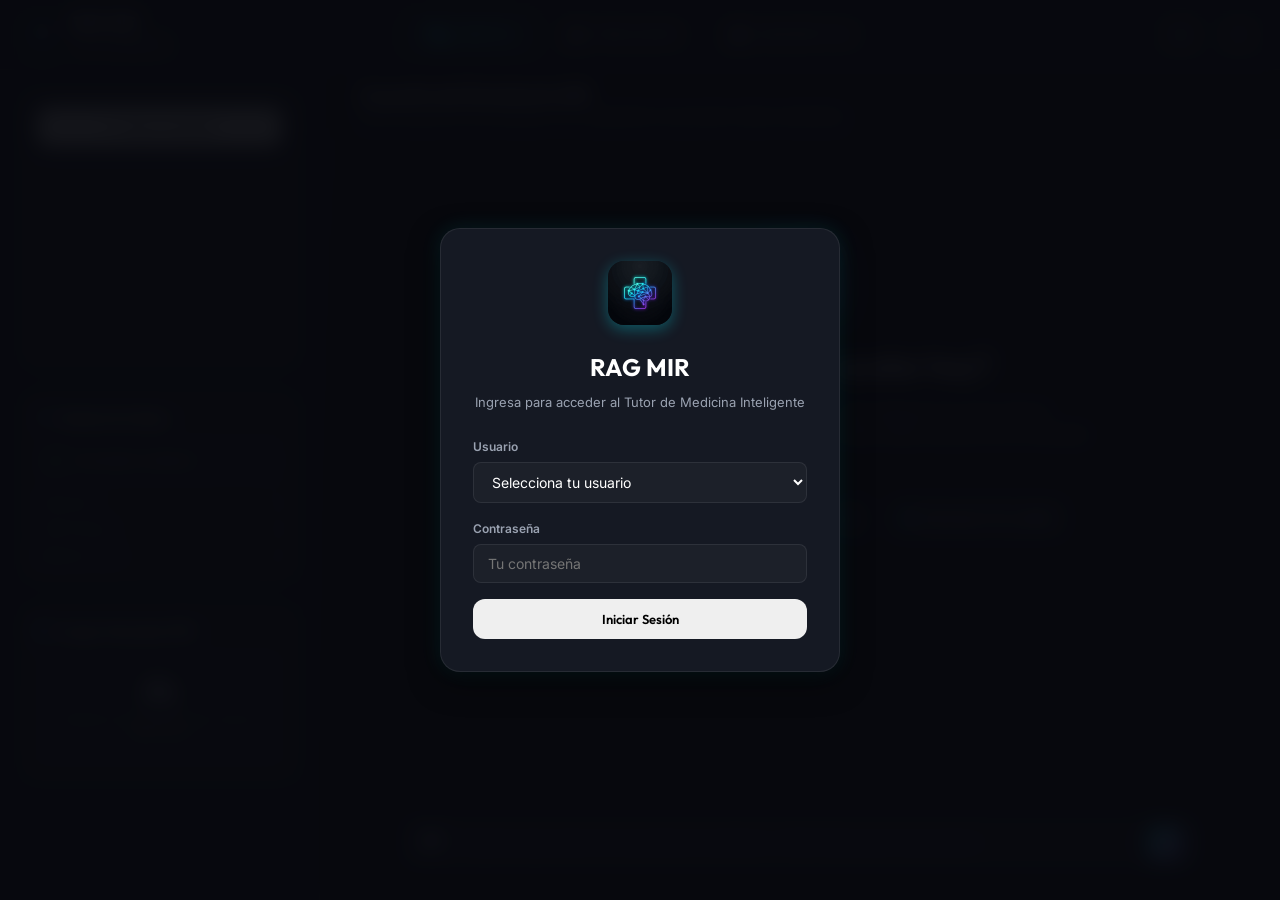
==== commit 26c8794e: "feat: move Indexed Documents panel to a modal triggered by a folder icon in the top header next to u" ====
--- a/static/index.html
+++ b/static/index.html
@@ -10,7 +10,7 @@
     <link href="https://fonts.googleapis.com/css2?family=Inter:wght@300;400;500;600&family=Outfit:wght@400;500;600;700;800&display=swap" rel="stylesheet">
     <!-- FontAwesome for icons -->
     <link rel="stylesheet" href="https://cdnjs.cloudflare.com/ajax/libs/font-awesome/6.4.0/css/all.min.css">
-    <link rel="stylesheet" href="/static/style.css?v=8">
+    <link rel="stylesheet" href="/static/style.css?v=9">
     <link rel="icon" type="image/png" href="/static/favicon.png">
 </head>
 <body>
@@ -44,6 +44,9 @@
             </div>
             
             <div class="top-nav-right">
+                <button class="btn-top-docs" id="btn-show-docs" title="Ver Documentos Indexados" style="margin-right: 8px;">
+                    <i class="fa-solid fa-folder-open"></i>
+                </button>
                 <div class="top-nav-user" id="user-profile" style="display: none;">
                     <i class="fa-solid fa-circle-user"></i>
                     <span id="user-display-name">Usuario</span>
@@ -106,16 +109,6 @@
                         <div class="progress-bar-fill" id="upload-progress"></div>
                     </div>
                     <span class="progress-text" id="upload-status-text">Subiendo...</span>
-                </div>
-            </div>
-
-            <!-- Indexed Documents List -->
-            <div class="panel doc-panel">
-                <h3><i class="fa-solid fa-folder-open"></i> Documentos Indexados</h3>
-                <div class="doc-list-container">
-                    <ul class="doc-list" id="indexed-files-list">
-                        <li class="empty-list">No hay documentos indexados.</li>
-                    </ul>
                 </div>
             </div>
 
@@ -189,6 +182,21 @@
     </div> <!-- /app-body -->
 </div> <!-- /app-container -->
 
+    <!-- Documents Modal -->
+    <div class="docs-modal-overlay" id="docs-modal" style="display: none;">
+        <div class="docs-modal-card">
+            <div class="docs-modal-header">
+                <h3><i class="fa-solid fa-folder-open"></i> Documentos Indexados</h3>
+                <button class="btn-close-modal" id="btn-close-docs" title="Cerrar"><i class="fa-solid fa-xmark"></i></button>
+            </div>
+            <div class="docs-modal-body">
+                <ul class="doc-list" id="indexed-files-list">
+                    <li class="empty-list">No hay documentos indexados.</li>
+                </ul>
+            </div>
+        </div>
+    </div>
+
     <!-- Login Overlay -->
     <div class="login-overlay" id="login-overlay" style="display: none;">
         <div class="login-card">
--- a/static/style.css
+++ b/static/style.css
@@ -1860,4 +1860,92 @@
     .mobile-tab i { font-size: 1.1rem; }
 }
 
-
+/* ── Documents Modal ──────────────────────────────────────────────────────── */
+.docs-modal-overlay {
+    position: fixed;
+    inset: 0;
+    background: rgba(0, 0, 0, 0.7);
+    backdrop-filter: blur(4px);
+    display: flex;
+    align-items: center;
+    justify-content: center;
+    z-index: 1100;
+}
+
+.docs-modal-card {
+    background: var(--bg-sidebar);
+    border: 1px solid var(--border-color);
+    border-radius: 16px;
+    width: 90%;
+    max-width: 480px;
+    padding: 24px;
+    box-shadow: 0 10px 30px rgba(0, 0, 0, 0.5);
+    display: flex;
+    flex-direction: column;
+    gap: 16px;
+}
+
+.docs-modal-header {
+    display: flex;
+    justify-content: space-between;
+    align-items: center;
+    border-bottom: 1px solid var(--border-color);
+    padding-bottom: 12px;
+}
+
+.docs-modal-header h3 {
+    margin: 0;
+    font-family: var(--font-heading);
+    font-size: 1.1rem;
+    font-weight: 700;
+    color: #fff;
+    display: flex;
+    align-items: center;
+    gap: 8px;
+}
+
+.docs-modal-header h3 i {
+    color: #00f2fe;
+}
+
+.btn-close-modal {
+    background: transparent;
+    border: none;
+    color: var(--text-muted);
+    font-size: 1.2rem;
+    cursor: pointer;
+    transition: color 0.2s;
+}
+
+.btn-close-modal:hover {
+    color: var(--text-primary);
+}
+
+.docs-modal-body {
+    max-height: 300px;
+    overflow-y: auto;
+}
+
+/* Button style in top-nav */
+.btn-top-docs {
+    width: 34px;
+    height: 34px;
+    border-radius: 8px;
+    background: rgba(255, 255, 255, 0.03);
+    border: 1px solid var(--border-color);
+    color: var(--text-muted);
+    display: flex;
+    align-items: center;
+    justify-content: center;
+    cursor: pointer;
+    transition: all 0.2s ease;
+}
+
+.btn-top-docs:hover {
+    background: rgba(0, 242, 254, 0.08);
+    border-color: rgba(0, 242, 254, 0.25);
+    color: #00f2fe;
+}
+
+
+
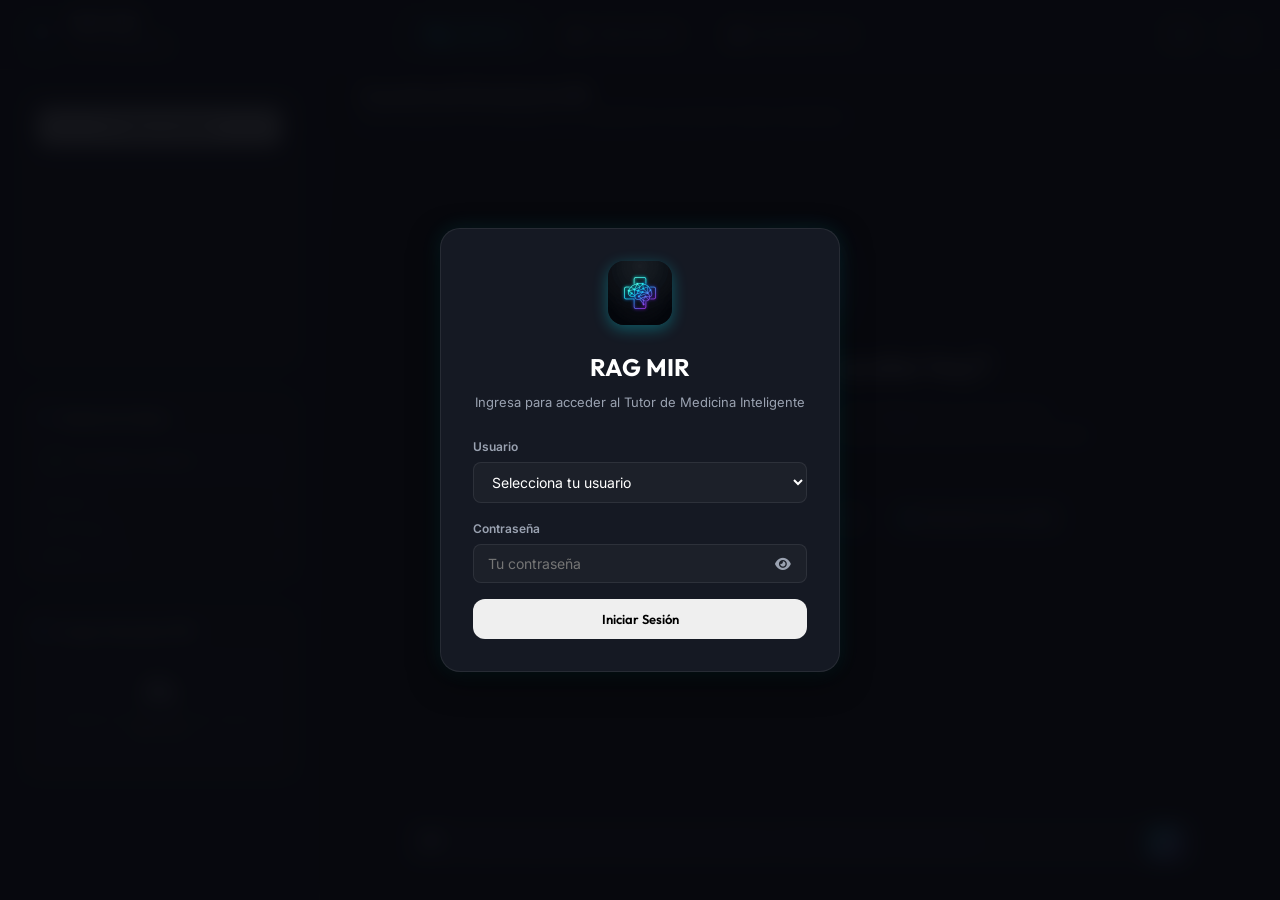
==== commit ab3b9a07: "feat: add password visibility toggle button to login screens and sync user passwords with CTO_PASSWO" ====
--- a/static/index.html
+++ b/static/index.html
@@ -216,7 +216,12 @@
                 </div>
                 <div class="form-group">
                     <label for="login-password">Contraseña</label>
-                    <input type="password" id="login-password" placeholder="Tu contraseña" required>
+                    <div class="password-wrapper">
+                        <input type="password" id="login-password" placeholder="Tu contraseña" required>
+                        <button type="button" id="btn-toggle-password" class="btn-toggle-password" onclick="togglePasswordVisibility()" title="Mostrar/ocultar contraseña">
+                            <i class="fa-solid fa-eye"></i>
+                        </button>
+                    </div>
                 </div>
                 <div class="login-error" id="login-error" style="display: none;">Contraseña incorrecta</div>
                 <button type="submit" class="btn btn-primary btn-block">Iniciar Sesión</button>
@@ -238,6 +243,22 @@
             Diagnóstico
         </a>
     </div>
+    <script>
+    function togglePasswordVisibility() {
+        const passwordInput = document.getElementById('login-password');
+        const toggleBtn = document.getElementById('btn-toggle-password');
+        const eyeIcon = toggleBtn.querySelector('i');
+        if (passwordInput.type === 'password') {
+            passwordInput.type = 'text';
+            eyeIcon.classList.remove('fa-eye');
+            eyeIcon.classList.add('fa-eye-slash');
+        } else {
+            passwordInput.type = 'password';
+            eyeIcon.classList.remove('fa-eye-slash');
+            eyeIcon.classList.add('fa-eye');
+        }
+    }
+    </script>
 </body>
 <script src="/static/app.js?v=4"></script>
 <script src="/static/mobile.js"></script>
--- a/static/style.css
+++ b/static/style.css
@@ -1097,6 +1097,36 @@
     color: #fff;
 }
 
+.password-wrapper {
+    position: relative;
+    width: 100%;
+}
+
+.password-wrapper input {
+    padding-right: 40px !important;
+}
+
+.btn-toggle-password {
+    position: absolute;
+    right: 12px;
+    top: 50%;
+    transform: translateY(-50%);
+    background: none;
+    border: none;
+    cursor: pointer;
+    color: var(--text-secondary);
+    font-size: 14px;
+    display: flex;
+    align-items: center;
+    justify-content: center;
+    padding: 4px;
+    transition: color 0.2s ease;
+}
+
+.btn-toggle-password:hover {
+    color: var(--accent-blue);
+}
+
 .login-error {
     color: var(--system-red);
     font-size: 12px;
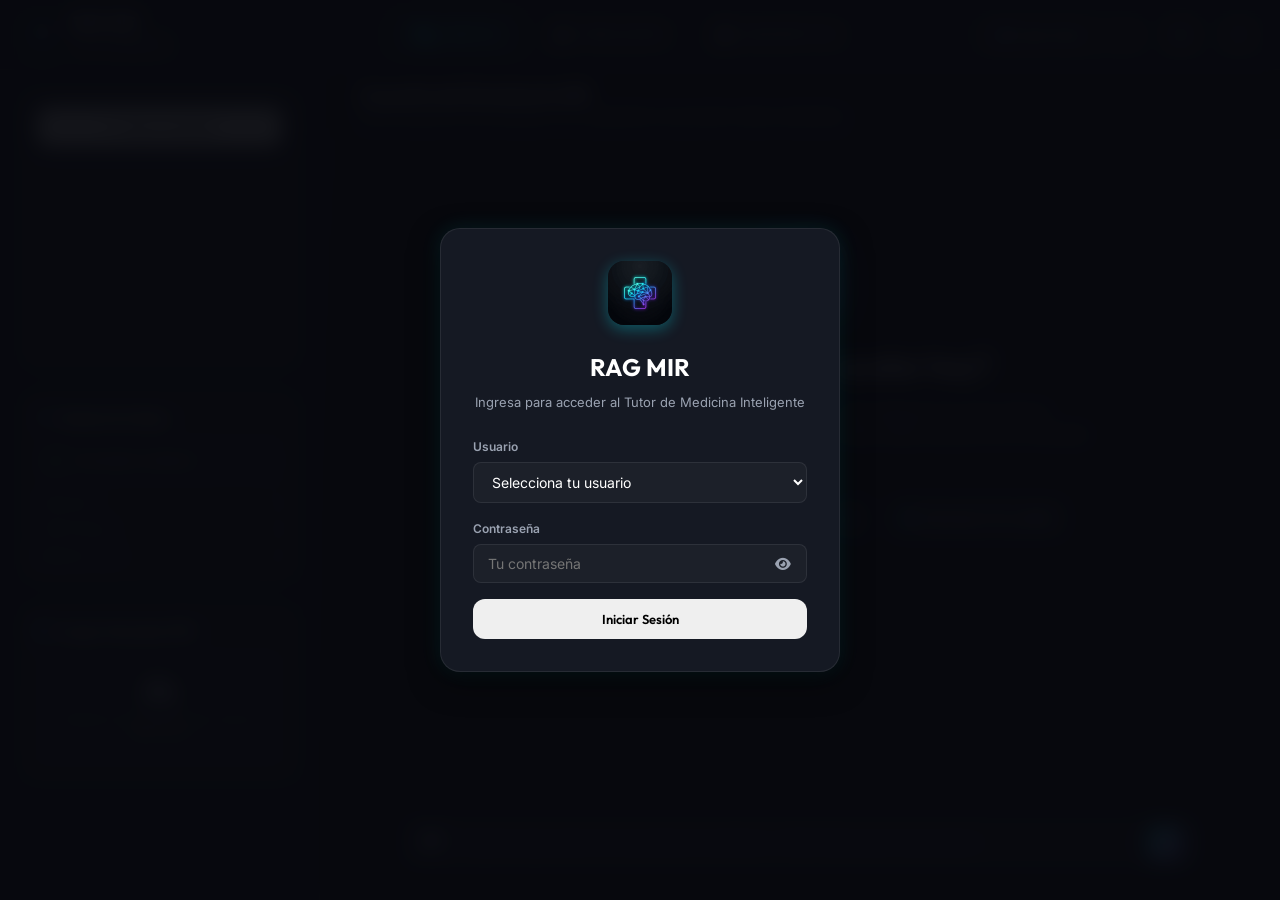
==== commit cc754e32: "feat: add 5 premium design themes (Cyber Dark, Glassmorphism, Deep Ocean, Emerald Mint, Light Clinic" ====
--- a/static/index.html
+++ b/static/index.html
@@ -10,8 +10,16 @@
     <link href="https://fonts.googleapis.com/css2?family=Inter:wght@300;400;500;600&family=Outfit:wght@400;500;600;700;800&display=swap" rel="stylesheet">
     <!-- FontAwesome for icons -->
     <link rel="stylesheet" href="https://cdnjs.cloudflare.com/ajax/libs/font-awesome/6.4.0/css/all.min.css">
-    <link rel="stylesheet" href="/static/style.css?v=9">
+    <link rel="stylesheet" href="/static/style.css?v=10">
     <link rel="icon" type="image/png" href="/static/favicon.png">
+    <script>
+        (function() {
+            const savedTheme = localStorage.getItem('appTheme') || 'cyber';
+            if (savedTheme !== 'cyber') {
+                document.documentElement.classList.add('theme-' + savedTheme);
+            }
+        })();
+    </script>
 </head>
 <body>
     <div class="app-container">
@@ -44,6 +52,15 @@
             </div>
             
             <div class="top-nav-right">
+                <div class="theme-select-container" style="margin-right: 8px;">
+                    <select id="theme-selector" class="theme-select" title="Cambiar tema de diseño">
+                        <option value="cyber">🌌 Cyber Dark</option>
+                        <option value="glass">🔮 Glassmorphism</option>
+                        <option value="ocean">🌊 Deep Ocean</option>
+                        <option value="emerald">🍃 Emerald Mint</option>
+                        <option value="light">☀️ Light Clinic</option>
+                    </select>
+                </div>
                 <button class="btn-top-docs" id="btn-show-docs" title="Ver Documentos Indexados" style="margin-right: 8px;">
                     <i class="fa-solid fa-folder-open"></i>
                 </button>
--- a/static/style.css
+++ b/static/style.css
@@ -31,6 +31,197 @@
     --shadow-glow: 0 0 20px rgba(0, 242, 254, 0.1);
 }
 
+/* --- Design Theme Variations --- */
+body.theme-glass, .theme-glass body, html.theme-glass {
+    --bg-app: radial-gradient(circle at 50% 50%, #170d3a 0%, #06020f 100%);
+    --bg-sidebar: rgba(15, 17, 24, 0.45);
+    --bg-card: rgba(255, 255, 255, 0.03);
+    --bg-card-hover: rgba(255, 255, 255, 0.08);
+    --border-color: rgba(255, 255, 255, 0.08);
+    --border-glow: rgba(168, 85, 247, 0.25);
+    --text-primary: #f5f3ff;
+    --text-secondary: #c084fc;
+    --text-muted: #8b5cf6;
+    --accent-blue: #c084fc;
+    --accent-purple: #ec4899;
+    --accent-grad: linear-gradient(135deg, #a855f7, #ec4899);
+    --shadow-glow: 0 8px 32px 0 rgba(168, 85, 247, 0.15);
+}
+
+body.theme-glass .sidebar,
+body.theme-glass .panel,
+body.theme-glass .top-nav-bar,
+body.theme-glass .message-bubble,
+body.theme-glass .docs-modal-card {
+    backdrop-filter: blur(12px) saturate(180%);
+    -webkit-backdrop-filter: blur(12px) saturate(180%);
+}
+
+body.theme-ocean, .theme-ocean body, html.theme-ocean {
+    --bg-app: #030c1b;
+    --bg-sidebar: #051329;
+    --bg-card: #0a2246;
+    --bg-card-hover: #0f2d5c;
+    --border-color: rgba(0, 242, 254, 0.12);
+    --border-glow: rgba(0, 242, 254, 0.3);
+    --text-primary: #e0f2fe;
+    --text-secondary: #7dd3fc;
+    --text-muted: #38bdf8;
+    --accent-blue: #06b6d4;
+    --accent-purple: #0ea5e9;
+    --accent-grad: linear-gradient(135deg, #06b6d4, #0ea5e9, #3b82f6);
+    --shadow-glow: 0 0 15px rgba(6, 182, 212, 0.25);
+}
+
+body.theme-emerald, .theme-emerald body, html.theme-emerald {
+    --bg-app: #040d0a;
+    --bg-sidebar: #071612;
+    --bg-card: #0c241e;
+    --bg-card-hover: #12332a;
+    --border-color: rgba(16, 185, 129, 0.15);
+    --border-glow: rgba(16, 185, 129, 0.3);
+    --text-primary: #ecfdf5;
+    --text-secondary: #a7f3d0;
+    --text-muted: #34d399;
+    --accent-blue: #059669;
+    --accent-purple: #10b981;
+    --accent-grad: linear-gradient(135deg, #059669, #10b981, #34d399);
+    --shadow-glow: 0 0 15px rgba(16, 185, 129, 0.25);
+}
+
+body.theme-light, .theme-light body, html.theme-light {
+    --bg-app: #f1f5f9;
+    --bg-sidebar: #ffffff;
+    --bg-card: #ffffff;
+    --bg-card-hover: #f8fafc;
+    --border-color: rgba(15, 23, 42, 0.08);
+    --border-glow: rgba(37, 99, 235, 0.15);
+    --text-primary: #0f172a;
+    --text-secondary: #475569;
+    --text-muted: #94a3b8;
+    --accent-blue: #2563eb;
+    --accent-purple: #4f46e5;
+    --accent-grad: linear-gradient(135deg, #2563eb, #4facfe, #4f46e5);
+    --shadow-glow: 0 4px 20px rgba(37, 99, 235, 0.08);
+}
+
+/* Light mode specific element overrides to ensure perfect contrast and aesthetics */
+body.theme-light .panel h3,
+body.theme-light .top-nav-brand h2,
+body.theme-light .user-info,
+body.theme-light .docs-modal-header h3,
+body.theme-light .logo-title h2,
+body.theme-light .stat-val,
+body.theme-light .login-card h2,
+body.theme-light .message-bubble strong,
+body.theme-light .btn-close-modal,
+body.theme-light .modal-header h2 {
+    color: var(--text-primary) !important;
+}
+
+body.theme-light .form-group input,
+body.theme-light .form-group select {
+    color: var(--text-primary) !important;
+    background: #f8fafc !important;
+    border-color: var(--border-color) !important;
+}
+
+body.theme-light .form-group select option {
+    background: #ffffff !important;
+    color: var(--text-primary) !important;
+}
+
+body.theme-light .chat-input-area,
+body.theme-light .chat-input-container {
+    background: #ffffff !important;
+}
+
+body.theme-light .input-wrapper {
+    background-color: #f8fafc !important;
+    box-shadow: 0 4px 15px rgba(0, 0, 0, 0.05) !important;
+}
+
+body.theme-light .chat-input {
+    color: var(--text-primary) !important;
+}
+
+body.theme-light .message-bubble p {
+    color: var(--text-primary) !important;
+}
+
+body.theme-light .typing-dots span {
+    background-color: var(--text-primary) !important;
+}
+
+body.theme-light .message-bot .message-bubble {
+    background: #f8fafc !important;
+}
+
+body.theme-light .message-user .message-bubble {
+    background: rgba(37, 99, 235, 0.08) !important;
+    border-color: rgba(37, 99, 235, 0.15) !important;
+}
+
+body.theme-light .kpi-card {
+    background: #f8fafc !important;
+}
+
+body.theme-light .chart-container {
+    background: #f8fafc !important;
+}
+
+body.theme-light .login-overlay {
+    background: rgba(241, 245, 249, 0.95) !important;
+}
+
+/* Theme Selector dropdown styling */
+.theme-select-container {
+    position: relative;
+    display: flex;
+    align-items: center;
+}
+
+.theme-select {
+    background: rgba(255, 255, 255, 0.03);
+    border: 1px solid var(--border-color);
+    color: var(--text-secondary);
+    padding: 6px 12px;
+    border-radius: 8px;
+    font-size: 13px;
+    font-weight: 500;
+    cursor: pointer;
+    transition: all 0.2s ease;
+    outline: none;
+    font-family: var(--font-body);
+}
+
+.theme-select:hover {
+    background: rgba(255, 255, 255, 0.08);
+    border-color: var(--border-glow);
+    color: var(--text-primary);
+}
+
+.theme-select option {
+    background: var(--bg-sidebar);
+    color: #fff;
+}
+
+body.theme-light .theme-select {
+    background: #ffffff;
+    color: var(--text-secondary);
+    border-color: var(--border-color);
+}
+
+body.theme-light .theme-select:hover {
+    background: #f8fafc;
+    color: var(--text-primary);
+}
+
+body.theme-light .theme-select option {
+    background: #ffffff;
+    color: #0f172a;
+}
+
 body {
     background-color: var(--bg-app);
     color: var(--text-primary);
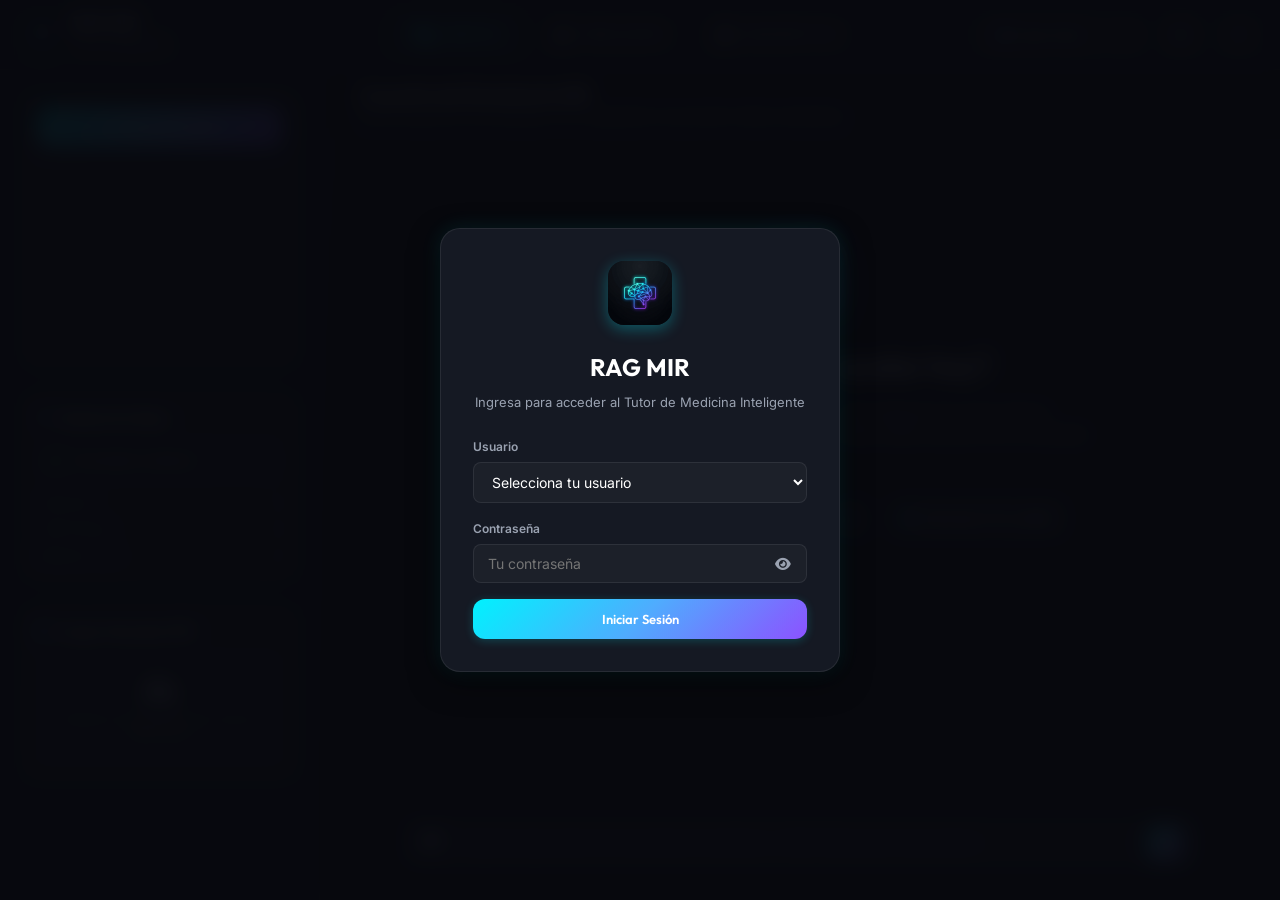
==== commit 6cae7807: "feat: implement deep structural theme variations (radii, shadows, borders) and a new Neo-Brutalist d" ====
--- a/static/index.html
+++ b/static/index.html
@@ -58,6 +58,7 @@
                         <option value="glass">🔮 Glassmorphism</option>
                         <option value="ocean">🌊 Deep Ocean</option>
                         <option value="emerald">🍃 Emerald Mint</option>
+                        <option value="brutalist">⚡ Neo-Brutalist</option>
                         <option value="light">☀️ Light Clinic</option>
                     </select>
                 </div>
--- a/static/style.css
+++ b/static/style.css
@@ -32,6 +32,28 @@
 }
 
 /* --- Design Theme Variations --- */
+
+/* Default structural variables in :root */
+:root {
+    --border-radius-card: 16px;
+    --border-radius-btn: 12px;
+    --border-radius-bubble: 16px;
+    --border-radius-input: 16px;
+    --border-width-global: 1px;
+    --btn-primary-bg: var(--accent-grad);
+    --btn-primary-color: #fff;
+    --btn-primary-border: none;
+    --btn-primary-shadow: 0 2px 10px rgba(0, 242, 254, 0.2);
+    --btn-hover-transform: scale(1.03);
+    --shadow-card: 0 4px 20px rgba(0, 0, 0, 0.2);
+    --panel-border: 1px solid var(--border-color);
+    --msg-user-bg: rgba(99, 102, 241, 0.15);
+    --msg-user-border: 1px solid rgba(99, 102, 241, 0.25);
+    --msg-bot-bg: var(--bg-card);
+    --msg-bot-border: 1px solid var(--border-color);
+}
+
+/* Glassmorphism theme (Translucent, rounded, glow) */
 body.theme-glass, .theme-glass body, html.theme-glass {
     --bg-app: radial-gradient(circle at 50% 50%, #170d3a 0%, #06020f 100%);
     --bg-sidebar: rgba(15, 17, 24, 0.45);
@@ -46,6 +68,14 @@
     --accent-purple: #ec4899;
     --accent-grad: linear-gradient(135deg, #a855f7, #ec4899);
     --shadow-glow: 0 8px 32px 0 rgba(168, 85, 247, 0.15);
+    
+    --border-radius-card: 24px;
+    --border-radius-btn: 9999px; /* Pill buttons */
+    --border-radius-bubble: 20px;
+    --border-radius-input: 20px;
+    --btn-primary-bg: linear-gradient(135deg, #a855f7, #ec4899);
+    --btn-primary-shadow: 0 8px 20px rgba(168, 85, 247, 0.25);
+    --shadow-card: 0 8px 32px 0 rgba(0, 0, 0, 0.3), 0 0 15px rgba(168, 85, 247, 0.1);
 }
 
 body.theme-glass .sidebar,
@@ -53,10 +83,11 @@
 body.theme-glass .top-nav-bar,
 body.theme-glass .message-bubble,
 body.theme-glass .docs-modal-card {
-    backdrop-filter: blur(12px) saturate(180%);
-    -webkit-backdrop-filter: blur(12px) saturate(180%);
-}
-
+    backdrop-filter: blur(16px) saturate(180%);
+    -webkit-backdrop-filter: blur(16px) saturate(180%);
+}
+
+/* Deep Ocean theme (High-tech navy, sharp border) */
 body.theme-ocean, .theme-ocean body, html.theme-ocean {
     --bg-app: #030c1b;
     --bg-sidebar: #051329;
@@ -71,8 +102,16 @@
     --accent-purple: #0ea5e9;
     --accent-grad: linear-gradient(135deg, #06b6d4, #0ea5e9, #3b82f6);
     --shadow-glow: 0 0 15px rgba(6, 182, 212, 0.25);
-}
-
+    
+    --border-radius-card: 12px;
+    --border-radius-btn: 6px;
+    --border-radius-bubble: 12px;
+    --border-radius-input: 8px;
+    --btn-primary-bg: linear-gradient(135deg, #06b6d4, #3b82f6);
+    --btn-primary-shadow: 0 4px 12px rgba(6, 182, 212, 0.2);
+}
+
+/* Emerald Mint theme (Clinical dark green) */
 body.theme-emerald, .theme-emerald body, html.theme-emerald {
     --bg-app: #040d0a;
     --bg-sidebar: #071612;
@@ -87,22 +126,127 @@
     --accent-purple: #10b981;
     --accent-grad: linear-gradient(135deg, #059669, #10b981, #34d399);
     --shadow-glow: 0 0 15px rgba(16, 185, 129, 0.25);
-}
-
+    
+    --border-radius-card: 10px;
+    --border-radius-btn: 8px;
+    --border-radius-bubble: 10px;
+    --border-radius-input: 8px;
+    --btn-primary-bg: linear-gradient(135deg, #059669, #10b981);
+    --btn-primary-shadow: 0 4px 12px rgba(16, 185, 129, 0.2);
+}
+
+/* Neo-Brutalist Theme (Retro flat design, thick borders, sharp corners, hard offset shadows) */
+body.theme-brutalist, .theme-brutalist body, html.theme-brutalist {
+    --bg-app: #121214;
+    --bg-sidebar: #18181c;
+    --bg-card: #202024;
+    --bg-card-hover: #2a2a30;
+    --border-color: #ffffff;
+    --border-glow: #eab308;
+    --text-primary: #ffffff;
+    --text-secondary: #e2e8f0;
+    --text-muted: #a0aec0;
+    --accent-blue: #eab308; /* Yellow */
+    --accent-purple: #f43f5e; /* Rose */
+    --accent-grad: linear-gradient(135deg, #eab308, #f43f5e);
+    --shadow-glow: 4px 4px 0px #ffffff;
+    
+    --border-radius-card: 0px !important; /* Fully sharp corners */
+    --border-radius-btn: 0px !important;
+    --border-radius-bubble: 0px !important;
+    --border-radius-input: 0px !important;
+    --border-width-global: 2.5px;
+    
+    --btn-primary-bg: #eab308;
+    --btn-primary-color: #000000;
+    --btn-primary-border: 2.5px solid #ffffff;
+    --btn-primary-shadow: 3px 3px 0px #ffffff;
+    --btn-hover-transform: translate(-2px, -2px);
+    --shadow-card: 5px 5px 0px #ffffff;
+    --panel-border: 2.5px solid #ffffff;
+    --msg-user-bg: rgba(244, 63, 94, 0.15);
+    --msg-user-border: 2.5px solid #ffffff;
+    --msg-bot-bg: #202024;
+    --msg-bot-border: 2.5px solid #ffffff;
+}
+
+/* Apply Brutalist border and shadow overrides */
+body.theme-brutalist .top-nav-bar,
+body.theme-brutalist .sidebar,
+body.theme-brutalist .panel,
+body.theme-brutalist .message-bubble,
+body.theme-brutalist .input-wrapper,
+body.theme-brutalist .user-profile,
+body.theme-brutalist .docs-modal-card,
+body.theme-brutalist .login-card,
+body.theme-brutalist .form-group input,
+body.theme-brutalist .form-group select,
+body.theme-brutalist .option-btn,
+body.theme-brutalist .toast-notification,
+body.theme-brutalist .btn-top-docs,
+body.theme-brutalist .btn-top-logout,
+body.theme-brutalist .btn-delete-session {
+    border: var(--border-width-global) solid #ffffff !important;
+    border-radius: var(--border-radius-card) !important;
+    box-shadow: var(--shadow-card) !important;
+}
+
+body.theme-brutalist .btn-primary,
+body.theme-brutalist button.btn:not(.btn-delete-session):not(.btn-user-action):not(.btn-close-modal):not(.btn-remove-preview) {
+    background: var(--btn-primary-bg) !important;
+    color: var(--btn-primary-color) !important;
+    border: var(--btn-primary-border) !important;
+    box-shadow: var(--btn-primary-shadow) !important;
+    border-radius: var(--border-radius-btn) !important;
+    transform: none;
+    transition: all 0.15s ease;
+}
+
+body.theme-brutalist .btn-primary:hover,
+body.theme-brutalist button.btn:not(.btn-delete-session):not(.btn-user-action):not(.btn-close-modal):not(.btn-remove-preview):hover {
+    transform: var(--btn-hover-transform) !important;
+    box-shadow: 5px 5px 0px #ffffff !important;
+}
+
+body.theme-brutalist .btn-primary:active,
+body.theme-brutalist button.btn:not(.btn-delete-session):not(.btn-user-action):not(.btn-close-modal):not(.btn-remove-preview):active {
+    transform: translate(2px, 2px) !important;
+    box-shadow: 1px 1px 0px #ffffff !important;
+}
+
+body.theme-brutalist .message-bubble strong {
+    color: #eab308 !important;
+}
+
+/* Light Clinic theme (Minimalist light, soft shadows, borderless card focus) */
 body.theme-light, .theme-light body, html.theme-light {
     --bg-app: #f1f5f9;
     --bg-sidebar: #ffffff;
     --bg-card: #ffffff;
     --bg-card-hover: #f8fafc;
-    --border-color: rgba(15, 23, 42, 0.08);
-    --border-glow: rgba(37, 99, 235, 0.15);
+    --border-color: rgba(15, 23, 42, 0.07);
+    --border-glow: rgba(37, 99, 235, 0.12);
     --text-primary: #0f172a;
     --text-secondary: #475569;
     --text-muted: #94a3b8;
     --accent-blue: #2563eb;
     --accent-purple: #4f46e5;
     --accent-grad: linear-gradient(135deg, #2563eb, #4facfe, #4f46e5);
-    --shadow-glow: 0 4px 20px rgba(37, 99, 235, 0.08);
+    --shadow-glow: 0 4px 12px rgba(37, 99, 235, 0.05);
+    
+    --border-radius-card: 12px;
+    --border-radius-btn: 8px;
+    --border-radius-bubble: 12px;
+    --border-radius-input: 8px;
+    --btn-primary-bg: #2563eb;
+    --btn-primary-color: #ffffff;
+    --btn-primary-shadow: 0 4px 12px rgba(37, 99, 235, 0.15);
+    --shadow-card: 0 8px 30px rgba(0, 0, 0, 0.03);
+    --panel-border: 1px solid rgba(15, 23, 42, 0.06);
+    --msg-user-bg: rgba(37, 99, 235, 0.08);
+    --msg-user-border: 1px solid rgba(37, 99, 235, 0.15);
+    --msg-bot-bg: #ffffff;
+    --msg-bot-border: 1px solid rgba(15, 23, 42, 0.06);
 }
 
 /* Light mode specific element overrides to ensure perfect contrast and aesthetics */
@@ -309,17 +453,17 @@
 /* Sidebar Panels */
 .panel {
     background-color: var(--bg-card);
-    border: 1px solid var(--border-color);
-    border-radius: 16px;
+    border: var(--panel-border);
+    border-radius: var(--border-radius-card);
     padding: 16px;
     margin-bottom: 20px;
-    box-shadow: 0 4px 20px rgba(0, 0, 0, 0.2);
-    transition: transform 0.2s ease, border-color 0.2s ease;
+    box-shadow: var(--shadow-card);
+    transition: transform 0.2s ease, border-color 0.2s ease, box-shadow 0.2s ease;
 }
 
 .panel:hover {
     border-color: rgba(0, 242, 254, 0.25);
-    box-shadow: 0 4px 20px rgba(0, 0, 0, 0.3), var(--shadow-glow);
+    box-shadow: var(--shadow-card), var(--shadow-glow);
 }
 
 .panel h3 {
@@ -533,7 +677,7 @@
     justify-content: center;
     gap: 8px;
     padding: 12px 16px;
-    border-radius: 12px;
+    border-radius: var(--border-radius-btn);
     font-family: var(--font-heading);
     font-weight: 600;
     font-size: 13px;
@@ -542,6 +686,17 @@
     border: none;
 }
 
+.btn-primary {
+    background: var(--btn-primary-bg);
+    color: var(--btn-primary-color);
+    border: var(--btn-primary-border);
+    box-shadow: var(--btn-primary-shadow);
+}
+
+.btn-primary:hover {
+    transform: var(--btn-hover-transform);
+}
+
 .btn-block {
     width: 100%;
 }
@@ -756,22 +911,22 @@
 
 .message-bubble {
     padding: 12px 18px;
-    border-radius: 16px;
+    border-radius: var(--border-radius-bubble);
     font-size: 14px;
     line-height: 1.5;
     word-break: break-word;
 }
 
 .message-user .message-bubble {
-    background: rgba(99, 102, 241, 0.15);
-    border: 1px solid rgba(99, 102, 241, 0.25);
+    background: var(--msg-user-bg);
+    border: var(--msg-user-border);
     color: var(--text-primary);
     border-top-right-radius: 4px;
 }
 
 .message-bot .message-bubble {
-    background: var(--bg-card);
-    border: 1px solid var(--border-color);
+    background: var(--msg-bot-bg);
+    border: var(--msg-bot-border);
     color: var(--text-primary);
     border-top-left-radius: 4px;
 }
@@ -949,7 +1104,7 @@
 .input-wrapper {
     background-color: var(--bg-card);
     border: 1px solid var(--border-color);
-    border-radius: 16px;
+    border-radius: var(--border-radius-input);
     padding: 8px 16px;
     display: flex;
     align-items: center;
@@ -1686,7 +1841,7 @@
     gap: 14px;
     background: rgba(255, 255, 255, 0.02);
     border: 1px solid var(--border-color);
-    border-radius: 10px;
+    border-radius: var(--border-radius-card);
     padding: 14px 18px;
     text-align: left;
     color: var(--text-secondary);
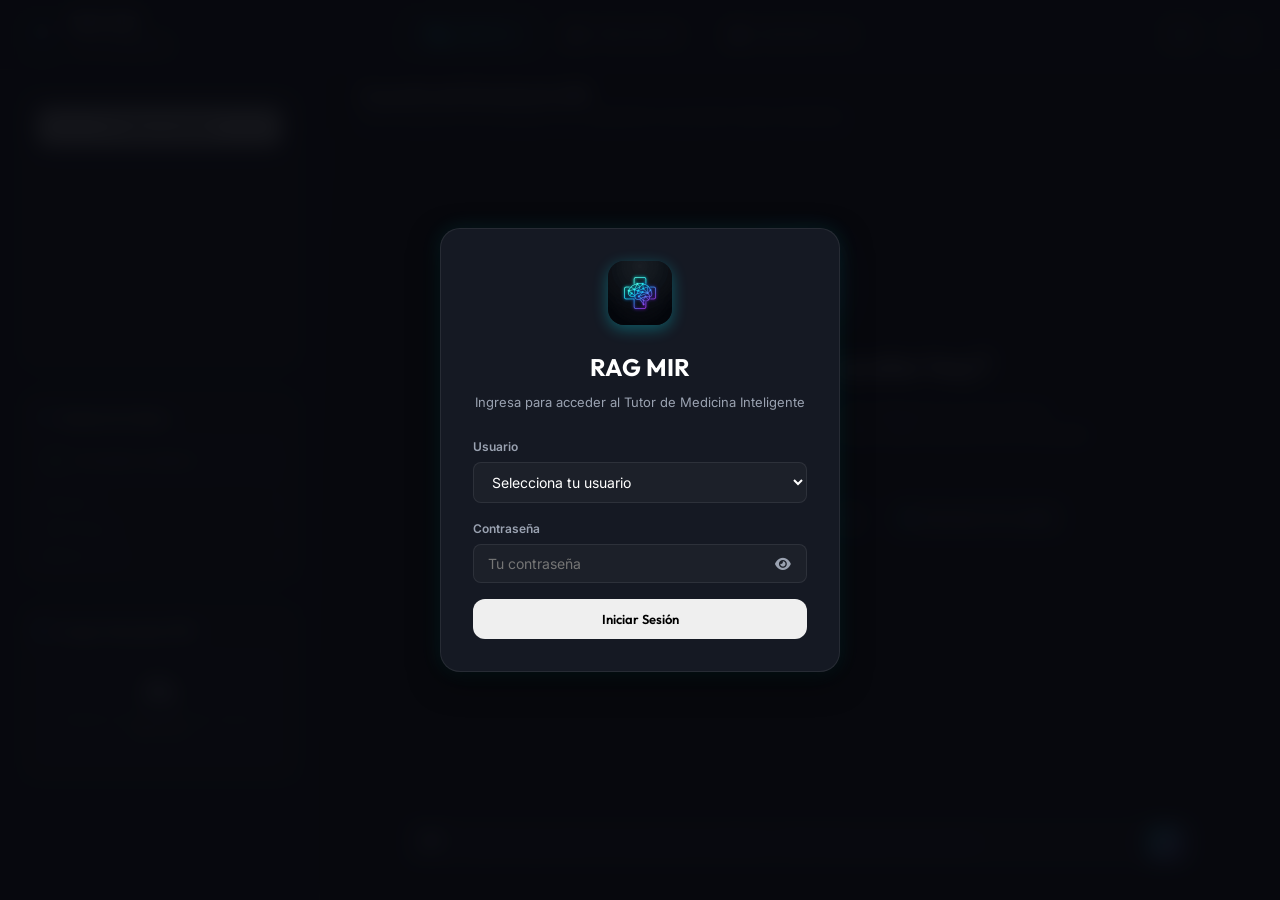
==== commit ba08e6f7: "revert: remove all design themes and switchers, restoring default Cyber Dark theme" ====
--- a/static/index.html
+++ b/static/index.html
@@ -12,14 +12,6 @@
     <link rel="stylesheet" href="https://cdnjs.cloudflare.com/ajax/libs/font-awesome/6.4.0/css/all.min.css">
     <link rel="stylesheet" href="/static/style.css?v=10">
     <link rel="icon" type="image/png" href="/static/favicon.png">
-    <script>
-        (function() {
-            const savedTheme = localStorage.getItem('appTheme') || 'cyber';
-            if (savedTheme !== 'cyber') {
-                document.documentElement.classList.add('theme-' + savedTheme);
-            }
-        })();
-    </script>
 </head>
 <body>
     <div class="app-container">
@@ -52,16 +44,6 @@
             </div>
             
             <div class="top-nav-right">
-                <div class="theme-select-container" style="margin-right: 8px;">
-                    <select id="theme-selector" class="theme-select" title="Cambiar tema de diseño">
-                        <option value="cyber">🌌 Cyber Dark</option>
-                        <option value="glass">🔮 Glassmorphism</option>
-                        <option value="ocean">🌊 Deep Ocean</option>
-                        <option value="emerald">🍃 Emerald Mint</option>
-                        <option value="brutalist">⚡ Neo-Brutalist</option>
-                        <option value="light">☀️ Light Clinic</option>
-                    </select>
-                </div>
                 <button class="btn-top-docs" id="btn-show-docs" title="Ver Documentos Indexados" style="margin-right: 8px;">
                     <i class="fa-solid fa-folder-open"></i>
                 </button>
--- a/static/style.css
+++ b/static/style.css
@@ -31,341 +31,6 @@
     --shadow-glow: 0 0 20px rgba(0, 242, 254, 0.1);
 }
 
-/* --- Design Theme Variations --- */
-
-/* Default structural variables in :root */
-:root {
-    --border-radius-card: 16px;
-    --border-radius-btn: 12px;
-    --border-radius-bubble: 16px;
-    --border-radius-input: 16px;
-    --border-width-global: 1px;
-    --btn-primary-bg: var(--accent-grad);
-    --btn-primary-color: #fff;
-    --btn-primary-border: none;
-    --btn-primary-shadow: 0 2px 10px rgba(0, 242, 254, 0.2);
-    --btn-hover-transform: scale(1.03);
-    --shadow-card: 0 4px 20px rgba(0, 0, 0, 0.2);
-    --panel-border: 1px solid var(--border-color);
-    --msg-user-bg: rgba(99, 102, 241, 0.15);
-    --msg-user-border: 1px solid rgba(99, 102, 241, 0.25);
-    --msg-bot-bg: var(--bg-card);
-    --msg-bot-border: 1px solid var(--border-color);
-}
-
-/* Glassmorphism theme (Translucent, rounded, glow) */
-body.theme-glass, .theme-glass body, html.theme-glass {
-    --bg-app: radial-gradient(circle at 50% 50%, #170d3a 0%, #06020f 100%);
-    --bg-sidebar: rgba(15, 17, 24, 0.45);
-    --bg-card: rgba(255, 255, 255, 0.03);
-    --bg-card-hover: rgba(255, 255, 255, 0.08);
-    --border-color: rgba(255, 255, 255, 0.08);
-    --border-glow: rgba(168, 85, 247, 0.25);
-    --text-primary: #f5f3ff;
-    --text-secondary: #c084fc;
-    --text-muted: #8b5cf6;
-    --accent-blue: #c084fc;
-    --accent-purple: #ec4899;
-    --accent-grad: linear-gradient(135deg, #a855f7, #ec4899);
-    --shadow-glow: 0 8px 32px 0 rgba(168, 85, 247, 0.15);
-    
-    --border-radius-card: 24px;
-    --border-radius-btn: 9999px; /* Pill buttons */
-    --border-radius-bubble: 20px;
-    --border-radius-input: 20px;
-    --btn-primary-bg: linear-gradient(135deg, #a855f7, #ec4899);
-    --btn-primary-shadow: 0 8px 20px rgba(168, 85, 247, 0.25);
-    --shadow-card: 0 8px 32px 0 rgba(0, 0, 0, 0.3), 0 0 15px rgba(168, 85, 247, 0.1);
-}
-
-body.theme-glass .sidebar,
-body.theme-glass .panel,
-body.theme-glass .top-nav-bar,
-body.theme-glass .message-bubble,
-body.theme-glass .docs-modal-card {
-    backdrop-filter: blur(16px) saturate(180%);
-    -webkit-backdrop-filter: blur(16px) saturate(180%);
-}
-
-/* Deep Ocean theme (High-tech navy, sharp border) */
-body.theme-ocean, .theme-ocean body, html.theme-ocean {
-    --bg-app: #030c1b;
-    --bg-sidebar: #051329;
-    --bg-card: #0a2246;
-    --bg-card-hover: #0f2d5c;
-    --border-color: rgba(0, 242, 254, 0.12);
-    --border-glow: rgba(0, 242, 254, 0.3);
-    --text-primary: #e0f2fe;
-    --text-secondary: #7dd3fc;
-    --text-muted: #38bdf8;
-    --accent-blue: #06b6d4;
-    --accent-purple: #0ea5e9;
-    --accent-grad: linear-gradient(135deg, #06b6d4, #0ea5e9, #3b82f6);
-    --shadow-glow: 0 0 15px rgba(6, 182, 212, 0.25);
-    
-    --border-radius-card: 12px;
-    --border-radius-btn: 6px;
-    --border-radius-bubble: 12px;
-    --border-radius-input: 8px;
-    --btn-primary-bg: linear-gradient(135deg, #06b6d4, #3b82f6);
-    --btn-primary-shadow: 0 4px 12px rgba(6, 182, 212, 0.2);
-}
-
-/* Emerald Mint theme (Clinical dark green) */
-body.theme-emerald, .theme-emerald body, html.theme-emerald {
-    --bg-app: #040d0a;
-    --bg-sidebar: #071612;
-    --bg-card: #0c241e;
-    --bg-card-hover: #12332a;
-    --border-color: rgba(16, 185, 129, 0.15);
-    --border-glow: rgba(16, 185, 129, 0.3);
-    --text-primary: #ecfdf5;
-    --text-secondary: #a7f3d0;
-    --text-muted: #34d399;
-    --accent-blue: #059669;
-    --accent-purple: #10b981;
-    --accent-grad: linear-gradient(135deg, #059669, #10b981, #34d399);
-    --shadow-glow: 0 0 15px rgba(16, 185, 129, 0.25);
-    
-    --border-radius-card: 10px;
-    --border-radius-btn: 8px;
-    --border-radius-bubble: 10px;
-    --border-radius-input: 8px;
-    --btn-primary-bg: linear-gradient(135deg, #059669, #10b981);
-    --btn-primary-shadow: 0 4px 12px rgba(16, 185, 129, 0.2);
-}
-
-/* Neo-Brutalist Theme (Retro flat design, thick borders, sharp corners, hard offset shadows) */
-body.theme-brutalist, .theme-brutalist body, html.theme-brutalist {
-    --bg-app: #121214;
-    --bg-sidebar: #18181c;
-    --bg-card: #202024;
-    --bg-card-hover: #2a2a30;
-    --border-color: #ffffff;
-    --border-glow: #eab308;
-    --text-primary: #ffffff;
-    --text-secondary: #e2e8f0;
-    --text-muted: #a0aec0;
-    --accent-blue: #eab308; /* Yellow */
-    --accent-purple: #f43f5e; /* Rose */
-    --accent-grad: linear-gradient(135deg, #eab308, #f43f5e);
-    --shadow-glow: 4px 4px 0px #ffffff;
-    
-    --border-radius-card: 0px !important; /* Fully sharp corners */
-    --border-radius-btn: 0px !important;
-    --border-radius-bubble: 0px !important;
-    --border-radius-input: 0px !important;
-    --border-width-global: 2.5px;
-    
-    --btn-primary-bg: #eab308;
-    --btn-primary-color: #000000;
-    --btn-primary-border: 2.5px solid #ffffff;
-    --btn-primary-shadow: 3px 3px 0px #ffffff;
-    --btn-hover-transform: translate(-2px, -2px);
-    --shadow-card: 5px 5px 0px #ffffff;
-    --panel-border: 2.5px solid #ffffff;
-    --msg-user-bg: rgba(244, 63, 94, 0.15);
-    --msg-user-border: 2.5px solid #ffffff;
-    --msg-bot-bg: #202024;
-    --msg-bot-border: 2.5px solid #ffffff;
-}
-
-/* Apply Brutalist border and shadow overrides */
-body.theme-brutalist .top-nav-bar,
-body.theme-brutalist .sidebar,
-body.theme-brutalist .panel,
-body.theme-brutalist .message-bubble,
-body.theme-brutalist .input-wrapper,
-body.theme-brutalist .user-profile,
-body.theme-brutalist .docs-modal-card,
-body.theme-brutalist .login-card,
-body.theme-brutalist .form-group input,
-body.theme-brutalist .form-group select,
-body.theme-brutalist .option-btn,
-body.theme-brutalist .toast-notification,
-body.theme-brutalist .btn-top-docs,
-body.theme-brutalist .btn-top-logout,
-body.theme-brutalist .btn-delete-session {
-    border: var(--border-width-global) solid #ffffff !important;
-    border-radius: var(--border-radius-card) !important;
-    box-shadow: var(--shadow-card) !important;
-}
-
-body.theme-brutalist .btn-primary,
-body.theme-brutalist button.btn:not(.btn-delete-session):not(.btn-user-action):not(.btn-close-modal):not(.btn-remove-preview) {
-    background: var(--btn-primary-bg) !important;
-    color: var(--btn-primary-color) !important;
-    border: var(--btn-primary-border) !important;
-    box-shadow: var(--btn-primary-shadow) !important;
-    border-radius: var(--border-radius-btn) !important;
-    transform: none;
-    transition: all 0.15s ease;
-}
-
-body.theme-brutalist .btn-primary:hover,
-body.theme-brutalist button.btn:not(.btn-delete-session):not(.btn-user-action):not(.btn-close-modal):not(.btn-remove-preview):hover {
-    transform: var(--btn-hover-transform) !important;
-    box-shadow: 5px 5px 0px #ffffff !important;
-}
-
-body.theme-brutalist .btn-primary:active,
-body.theme-brutalist button.btn:not(.btn-delete-session):not(.btn-user-action):not(.btn-close-modal):not(.btn-remove-preview):active {
-    transform: translate(2px, 2px) !important;
-    box-shadow: 1px 1px 0px #ffffff !important;
-}
-
-body.theme-brutalist .message-bubble strong {
-    color: #eab308 !important;
-}
-
-/* Light Clinic theme (Minimalist light, soft shadows, borderless card focus) */
-body.theme-light, .theme-light body, html.theme-light {
-    --bg-app: #f1f5f9;
-    --bg-sidebar: #ffffff;
-    --bg-card: #ffffff;
-    --bg-card-hover: #f8fafc;
-    --border-color: rgba(15, 23, 42, 0.07);
-    --border-glow: rgba(37, 99, 235, 0.12);
-    --text-primary: #0f172a;
-    --text-secondary: #475569;
-    --text-muted: #94a3b8;
-    --accent-blue: #2563eb;
-    --accent-purple: #4f46e5;
-    --accent-grad: linear-gradient(135deg, #2563eb, #4facfe, #4f46e5);
-    --shadow-glow: 0 4px 12px rgba(37, 99, 235, 0.05);
-    
-    --border-radius-card: 12px;
-    --border-radius-btn: 8px;
-    --border-radius-bubble: 12px;
-    --border-radius-input: 8px;
-    --btn-primary-bg: #2563eb;
-    --btn-primary-color: #ffffff;
-    --btn-primary-shadow: 0 4px 12px rgba(37, 99, 235, 0.15);
-    --shadow-card: 0 8px 30px rgba(0, 0, 0, 0.03);
-    --panel-border: 1px solid rgba(15, 23, 42, 0.06);
-    --msg-user-bg: rgba(37, 99, 235, 0.08);
-    --msg-user-border: 1px solid rgba(37, 99, 235, 0.15);
-    --msg-bot-bg: #ffffff;
-    --msg-bot-border: 1px solid rgba(15, 23, 42, 0.06);
-}
-
-/* Light mode specific element overrides to ensure perfect contrast and aesthetics */
-body.theme-light .panel h3,
-body.theme-light .top-nav-brand h2,
-body.theme-light .user-info,
-body.theme-light .docs-modal-header h3,
-body.theme-light .logo-title h2,
-body.theme-light .stat-val,
-body.theme-light .login-card h2,
-body.theme-light .message-bubble strong,
-body.theme-light .btn-close-modal,
-body.theme-light .modal-header h2 {
-    color: var(--text-primary) !important;
-}
-
-body.theme-light .form-group input,
-body.theme-light .form-group select {
-    color: var(--text-primary) !important;
-    background: #f8fafc !important;
-    border-color: var(--border-color) !important;
-}
-
-body.theme-light .form-group select option {
-    background: #ffffff !important;
-    color: var(--text-primary) !important;
-}
-
-body.theme-light .chat-input-area,
-body.theme-light .chat-input-container {
-    background: #ffffff !important;
-}
-
-body.theme-light .input-wrapper {
-    background-color: #f8fafc !important;
-    box-shadow: 0 4px 15px rgba(0, 0, 0, 0.05) !important;
-}
-
-body.theme-light .chat-input {
-    color: var(--text-primary) !important;
-}
-
-body.theme-light .message-bubble p {
-    color: var(--text-primary) !important;
-}
-
-body.theme-light .typing-dots span {
-    background-color: var(--text-primary) !important;
-}
-
-body.theme-light .message-bot .message-bubble {
-    background: #f8fafc !important;
-}
-
-body.theme-light .message-user .message-bubble {
-    background: rgba(37, 99, 235, 0.08) !important;
-    border-color: rgba(37, 99, 235, 0.15) !important;
-}
-
-body.theme-light .kpi-card {
-    background: #f8fafc !important;
-}
-
-body.theme-light .chart-container {
-    background: #f8fafc !important;
-}
-
-body.theme-light .login-overlay {
-    background: rgba(241, 245, 249, 0.95) !important;
-}
-
-/* Theme Selector dropdown styling */
-.theme-select-container {
-    position: relative;
-    display: flex;
-    align-items: center;
-}
-
-.theme-select {
-    background: rgba(255, 255, 255, 0.03);
-    border: 1px solid var(--border-color);
-    color: var(--text-secondary);
-    padding: 6px 12px;
-    border-radius: 8px;
-    font-size: 13px;
-    font-weight: 500;
-    cursor: pointer;
-    transition: all 0.2s ease;
-    outline: none;
-    font-family: var(--font-body);
-}
-
-.theme-select:hover {
-    background: rgba(255, 255, 255, 0.08);
-    border-color: var(--border-glow);
-    color: var(--text-primary);
-}
-
-.theme-select option {
-    background: var(--bg-sidebar);
-    color: #fff;
-}
-
-body.theme-light .theme-select {
-    background: #ffffff;
-    color: var(--text-secondary);
-    border-color: var(--border-color);
-}
-
-body.theme-light .theme-select:hover {
-    background: #f8fafc;
-    color: var(--text-primary);
-}
-
-body.theme-light .theme-select option {
-    background: #ffffff;
-    color: #0f172a;
-}
-
 body {
     background-color: var(--bg-app);
     color: var(--text-primary);
@@ -453,17 +118,17 @@
 /* Sidebar Panels */
 .panel {
     background-color: var(--bg-card);
-    border: var(--panel-border);
-    border-radius: var(--border-radius-card);
+    border: 1px solid var(--border-color);
+    border-radius: 16px;
     padding: 16px;
     margin-bottom: 20px;
-    box-shadow: var(--shadow-card);
-    transition: transform 0.2s ease, border-color 0.2s ease, box-shadow 0.2s ease;
+    box-shadow: 0 4px 20px rgba(0, 0, 0, 0.2);
+    transition: transform 0.2s ease, border-color 0.2s ease;
 }
 
 .panel:hover {
     border-color: rgba(0, 242, 254, 0.25);
-    box-shadow: var(--shadow-card), var(--shadow-glow);
+    box-shadow: 0 4px 20px rgba(0, 0, 0, 0.3), var(--shadow-glow);
 }
 
 .panel h3 {
@@ -677,7 +342,7 @@
     justify-content: center;
     gap: 8px;
     padding: 12px 16px;
-    border-radius: var(--border-radius-btn);
+    border-radius: 12px;
     font-family: var(--font-heading);
     font-weight: 600;
     font-size: 13px;
@@ -686,17 +351,6 @@
     border: none;
 }
 
-.btn-primary {
-    background: var(--btn-primary-bg);
-    color: var(--btn-primary-color);
-    border: var(--btn-primary-border);
-    box-shadow: var(--btn-primary-shadow);
-}
-
-.btn-primary:hover {
-    transform: var(--btn-hover-transform);
-}
-
 .btn-block {
     width: 100%;
 }
@@ -911,22 +565,22 @@
 
 .message-bubble {
     padding: 12px 18px;
-    border-radius: var(--border-radius-bubble);
+    border-radius: 16px;
     font-size: 14px;
     line-height: 1.5;
     word-break: break-word;
 }
 
 .message-user .message-bubble {
-    background: var(--msg-user-bg);
-    border: var(--msg-user-border);
+    background: rgba(99, 102, 241, 0.15);
+    border: 1px solid rgba(99, 102, 241, 0.25);
     color: var(--text-primary);
     border-top-right-radius: 4px;
 }
 
 .message-bot .message-bubble {
-    background: var(--msg-bot-bg);
-    border: var(--msg-bot-border);
+    background: var(--bg-card);
+    border: 1px solid var(--border-color);
     color: var(--text-primary);
     border-top-left-radius: 4px;
 }
@@ -1104,7 +758,7 @@
 .input-wrapper {
     background-color: var(--bg-card);
     border: 1px solid var(--border-color);
-    border-radius: var(--border-radius-input);
+    border-radius: 16px;
     padding: 8px 16px;
     display: flex;
     align-items: center;
@@ -1841,7 +1495,7 @@
     gap: 14px;
     background: rgba(255, 255, 255, 0.02);
     border: 1px solid var(--border-color);
-    border-radius: var(--border-radius-card);
+    border-radius: 10px;
     padding: 14px 18px;
     text-align: left;
     color: var(--text-secondary);
